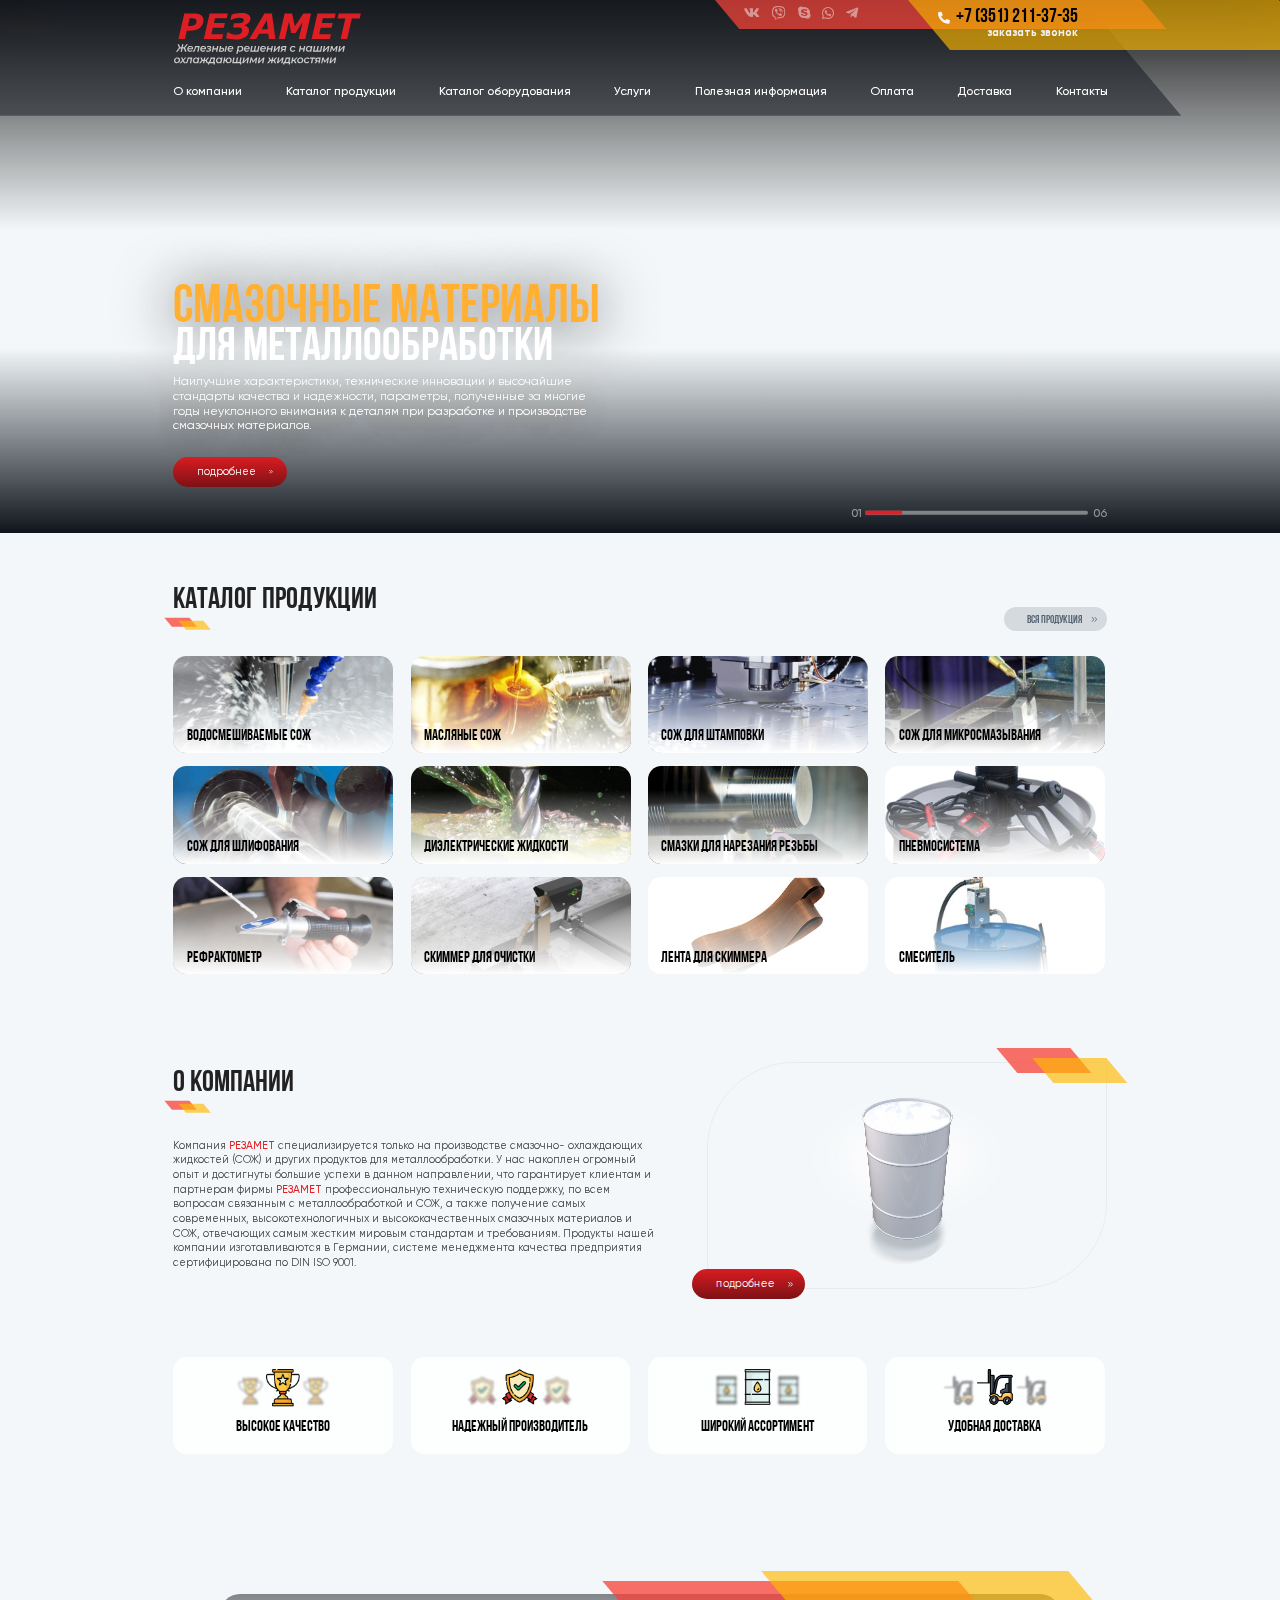
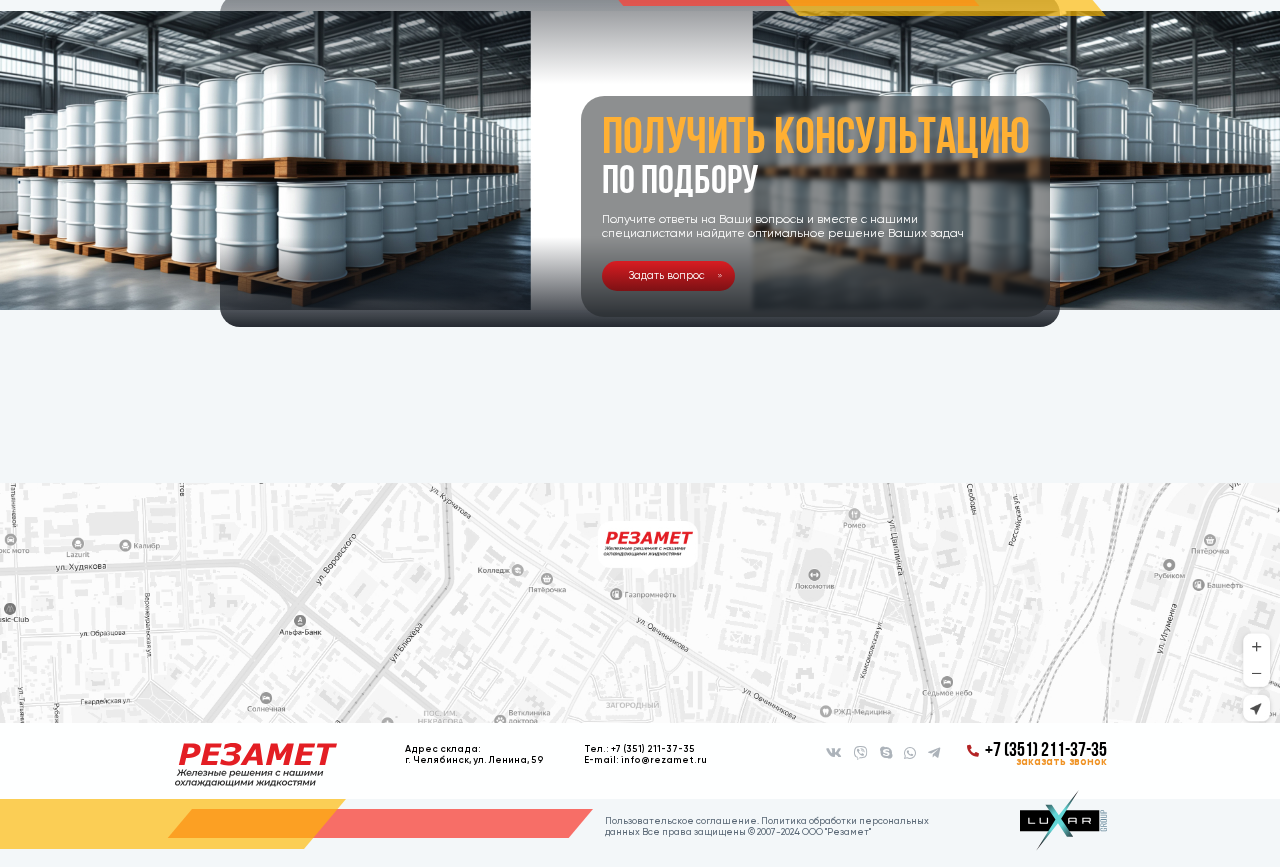
==== index.html @ c167915f "first commit" ====
<!DOCTYPE html>
<html lang="ru">
<head>
    <meta charset="UTF-8">
    <meta name="viewport" content="width=device-width, initial-scale=1.0">

    <link rel="stylesheet" href="css/reset.css">
    <link rel="stylesheet" href="js/fancybox/fancybox.css">
    <link rel="stylesheet" href="js/swiper/swiper-bundle.min.css">
    <link rel="stylesheet" href="css/style.css">
    <link rel="stylesheet" href="fonts/fontawesome/css/all.css">

    <title>Резамет</title>
</head>
<body>
    <header class="header">
        <div class="section-box header__content">
            <div class="header__top">
                <button class="header__burger-btn">
                    <span></span><span></span><span></span>
                </button>
                <a class="header__logo" href="/">
                    <img src="images/svg/logo.svg" alt="" loading="lazy">
                </a>
                <div class="header__contacts">
                    <div class="socials">
                        <a href="#" target="_blank">
                            <i class="fab fa-vk"></i>
                        </a>
                        <a href="#" target="_blank">
                            <i class="fab fa-viber"></i>
                        </a>
                        <a href="#" target="_blank">
                            <i class="fab fa-skype"></i>
                        </a>
                        <a href="#" target="_blank">
                            <i class="fab fa-whatsapp"></i>
                        </a>
                        <a href="#" target="_blank">
                            <i class="fab fa-telegram-plane"></i>
                        </a>
                    </div>
                    <div class="phone">
                        <a href="tel:+73512113735" class="phone__tel">
                            <i class="fas fa-phone-alt"></i>
                            <span>+7 (351) 211-37-35</span>
                        </a>
                        <a href="#" data-fancybox="" data-src="#order" class="phone__order">заказать звонок</a>
                    </div>
                </div>
            </div>
            <div class="header__bottom">
                <ul class="menu">
                    <li>
                        <a href="#">О компании</a>
                    </li>
                    <li>
                        <a class="drop-down-products-hover" href="#">Каталог продукции</a>
                    </li>
                    <li>
                        <a class="drop-down-equipment-hover" href="#">Каталог оборудования</a>
                    </li>
                    <li>
                        <a href="#">Услуги</a>
                    </li>
                    <li>
                        <a href="#">Полезная информация</a>
                    </li>
                    <li>
                        <a href="#">Оплата</a>
                    </li>
                    <li>
                        <a href="#">Доставка</a>
                    </li>
                    <li>
                        <a href="#">Контакты</a>
                    </li>
                    <div class="menu__more">
                        <p>. . .</p>
                        <ul class="menu-hidden"></ul>
                    </div>
                </ul>
            </div>
        </div>
        <div class="drop-down drop-down-products" style="display: none;">
            <div class="section-box drop-down__content">
                <ul class="drop-down__list">
                    <li>
                        <a class="active" id="product-1" href="#">Водосмешиваемые СОЖ</a>
                    </li>
                    <li>
                        <a id="product-2" href="#">Масляные СОЖ</a>
                    </li>
                    <li>
                        <a id="product-3" href="#">СОЖ для штамповки</a>
                    </li>
                    <li>
                        <a id="product-4" href="#">СОЖ для микросмазывания</a>
                    </li>
                    <li>
                        <a id="product-5" href="#">СОЖ для шлифования</a>
                    </li>
                    <li>
                        <a id="product-6" href="#">Диэлектрические жидкости</a>
                    </li>
                    <li>
                        <a id="product-7" href="#">Смазки для нарезания резьбы</a>
                    </li>
                </ul>
                <div class="drop-down__items">
                    <div id="product-1" class="drop-down__item active">
                        <div class="drop-down__item__img">
                            <img src="images/catalog-img-1.jpg" alt="" loading="lazy">
                        </div>
                        <h3><span>Водосмешиваемые СОЖ</span> для металлообработки</h3>
                        <p>Масло СОЖ (смазка, как его называют рабочие) используется в самых разных сферах производства. Средства предотвращают перегрев и деформацию поверхностей, одновременно снижая износ станка. У нас в компании Вы сможете подобрать интересующий Вас товар с доставкой по всей России. TECHLUBE GMBH представляет линейку готовых к использованию не водосмешиваемых масляных жидкостей. Такие СОЖ покупают металлообрабатывающие и машиностроительные предприятия. Продукция TECHLUBE GMBH соответствует строгим требованиям TRGS900.</p>
                    </div>
                    <div id="product-2" class="drop-down__item">
                        <div class="drop-down__item__img">
                            <img src="images/catalog-img-2.jpg" alt="" loading="lazy">
                        </div>
                        <h3><span>Масляные СОЖ</span> для металлообработки</h3>
                        <p>Масло СОЖ (смазка, как его называют рабочие) используется в самых разных сферах производства. Средства предотвращают перегрев и деформацию поверхностей, одновременно снижая износ станка. У нас в компании Вы сможете подобрать интересующий Вас товар с доставкой по всей России. TECHLUBE GMBH представляет линейку готовых к использованию не водосмешиваемых масляных жидкостей. Такие СОЖ покупают металлообрабатывающие и машиностроительные предприятия. Продукция TECHLUBE GMBH соответствует строгим требованиям TRGS900.</p>
                    </div>
                    <div id="product-3" class="drop-down__item">
                        <div class="drop-down__item__img">
                            <img src="images/catalog-img-3.jpg" alt="" loading="lazy">
                        </div>
                        <h3><span>СОЖ</span> для штамповки</h3>
                        <p>Масло СОЖ (смазка, как его называют рабочие) используется в самых разных сферах производства. Средства предотвращают перегрев и деформацию поверхностей, одновременно снижая износ станка. У нас в компании Вы сможете подобрать интересующий Вас товар с доставкой по всей России. TECHLUBE GMBH представляет линейку готовых к использованию не водосмешиваемых масляных жидкостей. Такие СОЖ покупают металлообрабатывающие и машиностроительные предприятия. Продукция TECHLUBE GMBH соответствует строгим требованиям TRGS900.</p>
                    </div>
                    <div id="product-4" class="drop-down__item">
                        <div class="drop-down__item__img">
                            <img src="images/catalog-img-4.jpg" alt="" loading="lazy">
                        </div>
                        <h3><span>СОЖ</span> для микросмазывания</h3>
                        <p>Масло СОЖ (смазка, как его называют рабочие) используется в самых разных сферах производства. Средства предотвращают перегрев и деформацию поверхностей, одновременно снижая износ станка. У нас в компании Вы сможете подобрать интересующий Вас товар с доставкой по всей России. TECHLUBE GMBH представляет линейку готовых к использованию не водосмешиваемых масляных жидкостей. Такие СОЖ покупают металлообрабатывающие и машиностроительные предприятия. Продукция TECHLUBE GMBH соответствует строгим требованиям TRGS900.</p>
                    </div>
                    <div id="product-5" class="drop-down__item">
                        <div class="drop-down__item__img">
                            <img src="images/catalog-img-5.jpg" alt="" loading="lazy">
                        </div>
                        <h3><span>СОЖ</span> для шлифования</h3>
                        <p>Масло СОЖ (смазка, как его называют рабочие) используется в самых разных сферах производства. Средства предотвращают перегрев и деформацию поверхностей, одновременно снижая износ станка. У нас в компании Вы сможете подобрать интересующий Вас товар с доставкой по всей России. TECHLUBE GMBH представляет линейку готовых к использованию не водосмешиваемых масляных жидкостей. Такие СОЖ покупают металлообрабатывающие и машиностроительные предприятия. Продукция TECHLUBE GMBH соответствует строгим требованиям TRGS900.</p>
                    </div>
                    <div id="product-6" class="drop-down__item">
                        <div class="drop-down__item__img">
                            <img src="images/catalog-img-6.jpg" alt="" loading="lazy">
                        </div>
                        <h3>Диэлектрические жидкости</h3>
                        <p>Масло СОЖ (смазка, как его называют рабочие) используется в самых разных сферах производства. Средства предотвращают перегрев и деформацию поверхностей, одновременно снижая износ станка. У нас в компании Вы сможете подобрать интересующий Вас товар с доставкой по всей России. TECHLUBE GMBH представляет линейку готовых к использованию не водосмешиваемых масляных жидкостей. Такие СОЖ покупают металлообрабатывающие и машиностроительные предприятия. Продукция TECHLUBE GMBH соответствует строгим требованиям TRGS900.</p>
                    </div>
                    <div id="product-7" class="drop-down__item">
                        <div class="drop-down__item__img">
                            <img src="images/catalog-img-7.jpg" alt="" loading="lazy">
                        </div>
                        <h3>Смазки для нарезания резьбы</h3>
                        <p>Масло СОЖ (смазка, как его называют рабочие) используется в самых разных сферах производства. Средства предотвращают перегрев и деформацию поверхностей, одновременно снижая износ станка. У нас в компании Вы сможете подобрать интересующий Вас товар с доставкой по всей России. TECHLUBE GMBH представляет линейку готовых к использованию не водосмешиваемых масляных жидкостей. Такие СОЖ покупают металлообрабатывающие и машиностроительные предприятия. Продукция TECHLUBE GMBH соответствует строгим требованиям TRGS900.</p>
                    </div>
                </div>
            </div>
        </div>
        <div class="drop-down drop-down-equipment" style="display: none;">
            <div class="section-box drop-down__content">
                <ul class="drop-down__list">
                    <h3>Оборудование для контроля и ухода за СОЖ</h3>
                    <li>
                        <a class="active" id="equipment-1" href="#">Рефрактометр</a>
                    </li>
                    <li>
                        <a id="equipment-2" href="#">Скиммер для очистки</a>
                    </li>
                    <li>
                        <a id="equipment-3" href="#">Лента для скиммера</a>
                    </li>
                    <li>
                        <a id="equipment-4" href="#">Смеситель</a>
                    </li>
                    <li>
                        <a id="equipment-5" href="#">Пневмосистема</a>
                    </li>
                </ul>
                <div class="drop-down__items">
                    <div id="equipment-1" class="drop-down__item active">
                        <div class="drop-down__item__img">
                            <img src="images/drop-down-equipment-img-1.jpg" alt="" loading="lazy">
                        </div>
                        <h3><span>Рефрактометр</span> для СОЖ</h3>
                        <p>Масло СОЖ (смазка, как его называют рабочие) используется в самых разных сферах производства. Средства предотвращают перегрев и деформацию поверхностей, одновременно снижая износ станка. У нас в компании Вы сможете подобрать интересующий Вас товар с доставкой по всей России. TECHLUBE GMBH представляет линейку готовых к использованию не водосмешиваемых масляных жидкостей. Такие СОЖ покупают металлообрабатывающие и машиностроительные предприятия. Продукция TECHLUBE GMBH соответствует строгим требованиям TRGS900.</p>
                    </div>
                    <div id="equipment-2" class="drop-down__item">
                        <div class="drop-down__item__img">
                            <img src="images/drop-down-equipment-img-1.jpg" alt="" loading="lazy">
                        </div>
                        <h3><span>Скиммер</span> для очистки</h3>
                        <p>Масло СОЖ (смазка, как его называют рабочие) используется в самых разных сферах производства. Средства предотвращают перегрев и деформацию поверхностей, одновременно снижая износ станка. У нас в компании Вы сможете подобрать интересующий Вас товар с доставкой по всей России. TECHLUBE GMBH представляет линейку готовых к использованию не водосмешиваемых масляных жидкостей. Такие СОЖ покупают металлообрабатывающие и машиностроительные предприятия. Продукция TECHLUBE GMBH соответствует строгим требованиям TRGS900.</p>
                    </div>
                    <div id="equipment-3" class="drop-down__item">
                        <div class="drop-down__item__img">
                            <img src="images/drop-down-equipment-img-1.jpg" alt="" loading="lazy">
                        </div>
                        <h3><span>Лента</span> для скиммера</h3>
                        <p>Масло СОЖ (смазка, как его называют рабочие) используется в самых разных сферах производства. Средства предотвращают перегрев и деформацию поверхностей, одновременно снижая износ станка. У нас в компании Вы сможете подобрать интересующий Вас товар с доставкой по всей России. TECHLUBE GMBH представляет линейку готовых к использованию не водосмешиваемых масляных жидкостей. Такие СОЖ покупают металлообрабатывающие и машиностроительные предприятия. Продукция TECHLUBE GMBH соответствует строгим требованиям TRGS900.</p>
                    </div>
                    <div id="equipment-4" class="drop-down__item">
                        <div class="drop-down__item__img">
                            <img src="images/drop-down-equipment-img-1.jpg" alt="" loading="lazy">
                        </div>
                        <h3><span>Смеситель</span> для СОЖ</h3>
                        <p>Масло СОЖ (смазка, как его называют рабочие) используется в самых разных сферах производства. Средства предотвращают перегрев и деформацию поверхностей, одновременно снижая износ станка. У нас в компании Вы сможете подобрать интересующий Вас товар с доставкой по всей России. TECHLUBE GMBH представляет линейку готовых к использованию не водосмешиваемых масляных жидкостей. Такие СОЖ покупают металлообрабатывающие и машиностроительные предприятия. Продукция TECHLUBE GMBH соответствует строгим требованиям TRGS900.</p>
                    </div>
                    <div id="equipment-5" class="drop-down__item">
                        <div class="drop-down__item__img">
                            <img src="images/drop-down-equipment-img-1.jpg" alt="" loading="lazy">
                        </div>
                        <h3><span>Пневмосистема</span> для СОЖ</h3>
                        <p>Масло СОЖ (смазка, как его называют рабочие) используется в самых разных сферах производства. Средства предотвращают перегрев и деформацию поверхностей, одновременно снижая износ станка. У нас в компании Вы сможете подобрать интересующий Вас товар с доставкой по всей России. TECHLUBE GMBH представляет линейку готовых к использованию не водосмешиваемых масляных жидкостей. Такие СОЖ покупают металлообрабатывающие и машиностроительные предприятия. Продукция TECHLUBE GMBH соответствует строгим требованиям TRGS900.</p>
                    </div>
                </div>
            </div>
        </div>
    </header>
    <div class="header-fixed hidden">
        <div class="section-box header-fixed__content">
            <a class="header-fixed__logo" href="/">
                <img src="images/svg/logo-short-version.svg" alt="" loading="lazy">
            </a>
            <ul class="menu">
                <li>
                    <a href="#">Каталог продукции</a>
                </li>
                <li>
                    <a href="#">Каталог оборудования</a>
                </li>
                <li>
                    <a href="#">Услуги</a>
                </li>
                <li>
                    <a href="#">Оплата</a>
                </li>
                <li>
                    <a href="#">Доставка</a>
                </li>
                <div class="menu__more">
                    <p>. . .</p>
                    <ul class="menu-hidden"></ul>
                </div>
            </ul>
            <div class="phone">
                <a href="tel:+73512113735" class="phone__tel">
                    <i class="fas fa-phone-alt"></i>
                    <span>+7 (351) 211-37-35</span>
                </a>
                <a href="#" data-fancybox="" data-src="#order" class="phone__order">заказать звонок</a>
            </div>
        </div>
    </div>
    <div class="burger">
        <button class="burger__close"></button>
        <ul class="menu">
            <li>
                <a href="#">О компании</a>
            </li>
            <li>
                <a class="drop-down-products-hover" href="#">Каталог продукции</a>
            </li>
            <li>
                <a class="drop-down-equipment-hover" href="#">Каталог оборудования</a>
            </li>
            <li>
                <a href="#">Услуги</a>
            </li>
            <li>
                <a href="#">Полезная информация</a>
            </li>
            <li>
                <a href="#">Оплата</a>
            </li>
            <li>
                <a href="#">Доставка</a>
            </li>
            <li>
                <a href="#">Контакты</a>
            </li>
        </ul>
        <div class="socials">
            <a href="#" target="_blank">
                <i class="fab fa-vk"></i>
            </a>
            <a href="#" target="_blank">
                <i class="fab fa-viber"></i>
            </a>
            <a href="#" target="_blank">
                <i class="fab fa-skype"></i>
            </a>
            <a href="#" target="_blank">
                <i class="fab fa-whatsapp"></i>
            </a>
            <a href="#" target="_blank">
                <i class="fab fa-telegram-plane"></i>
            </a>
        </div>
        <div class="phone">
            <a href="tel:+73512113735" class="phone__tel">
                <i class="fas fa-phone-alt"></i>
                <span>+7 (351) 211-37-35</span>
            </a>
            <a href="#" data-fancybox="" data-src="#order" class="phone__order">заказать звонок</a>
        </div>
    </div>
    <main>
        <div class="up up-invisible">
            <a href="#" data-fancybox="" data-src="#order" class="up__tel">
                <i class="fas fa-phone-alt"></i>
            </a>
            <button href="#" class="up__button">
                <svg xmlns="http://www.w3.org/2000/svg" width="14" height="17" viewBox="0 0 14 17" fill="none">
                    <path d="M1 15.5L7 9.5L13 15.5M1 7.5L7 1.5L13 7.5" stroke="#596775" stroke-width="1.5" stroke-linecap="round" stroke-linejoin="round"/>
                </svg>
            </button>
        </div>
        <section class="main-slider swiper" id="main-slider">
            <div class="swiper-wrapper">
                <div class="swiper-slide main-slider__slide">
                    <div class="section-box main-slider__slide__content">
                        <h2><span>Смазочные материалы</span> для металлообработки</h2>
                        <p>Наилучшие характеристики, технические инновации и высочайшие стандарты качества и надежности, параметры, полученные за многие годы неуклонного внимания к деталям при разработке и производстве смазочных материалов.</p>
                        <a class="btn-primary">подробнее</a>
                    </div>
                    <video class="main-slider__slide__bg video" id="video_1" data-type="video" src="videos/main-slider-video-1.mp4" muted autoplay loop></video>
                </div>
                <div class="swiper-slide main-slider__slide">
                    <div class="section-box main-slider__slide__content">
                        <h2><span>Смазочные материалы</span> для металлообработки</h2>
                        <p>Наилучшие характеристики, технические инновации и высочайшие стандарты качества и надежности, параметры, полученные за многие годы неуклонного внимания к деталям при разработке и производстве смазочных материалов.</p>
                        <a class="btn-primary">подробнее</a>
                    </div>
                    <video class="main-slider__slide__bg video" id="video_2" data-type="video" src="videos/main-slider-video-1.mp4" muted autoplay loop></video>
                </div>
                <div class="swiper-slide main-slider__slide">
                    <div class="section-box main-slider__slide__content">
                        <h2><span>Смазочные материалы</span> для металлообработки</h2>
                        <p>Наилучшие характеристики, технические инновации и высочайшие стандарты качества и надежности, параметры, полученные за многие годы неуклонного внимания к деталям при разработке и производстве смазочных материалов.</p>
                        <a class="btn-primary">подробнее</a>
                    </div>
                    <video class="main-slider__slide__bg video" id="video_3" data-type="video" src="videos/main-slider-video-1.mp4" muted autoplay loop></video>
                </div>
                <div class="swiper-slide main-slider__slide">
                    <div class="section-box main-slider__slide__content">
                        <h2><span>Смазочные материалы</span> для металлообработки</h2>
                        <p>Наилучшие характеристики, технические инновации и высочайшие стандарты качества и надежности, параметры, полученные за многие годы неуклонного внимания к деталям при разработке и производстве смазочных материалов.</p>
                        <a class="btn-primary">подробнее</a>
                    </div>
                    <video class="main-slider__slide__bg video" id="video_4" data-type="video" src="videos/main-slider-video-1.mp4" muted autoplay loop></video>
                </div>
                <div class="swiper-slide main-slider__slide">
                    <div class="section-box main-slider__slide__content">
                        <h2><span>Смазочные материалы</span> для металлообработки</h2>
                        <p>Наилучшие характеристики, технические инновации и высочайшие стандарты качества и надежности, параметры, полученные за многие годы неуклонного внимания к деталям при разработке и производстве смазочных материалов.</p>
                        <a class="btn-primary">подробнее</a>
                    </div>
                    <video class="main-slider__slide__bg video" id="video_5" data-type="video" src="videos/main-slider-video-1.mp4" muted autoplay loop></video>
                </div>
                <div class="swiper-slide main-slider__slide">
                    <div class="section-box main-slider__slide__content">
                        <h2><span>Смазочные материалы</span> для металлообработки</h2>
                        <p>Наилучшие характеристики, технические инновации и высочайшие стандарты качества и надежности, параметры, полученные за многие годы неуклонного внимания к деталям при разработке и производстве смазочных материалов.</p>
                        <a class="btn-primary">подробнее</a>
                    </div>
                    <video class="main-slider__slide__bg video" id="video_6" data-type="video" src="videos/main-slider-video-1.mp4" muted autoplay loop></video>
                </div>
            </div>
            <div class="section-box pagination">
                <div class="pagination__current"></div>
                <div class="pagination__all"></div>
                <div class="swiper-pagination"></div>
            </div>
        </section>
        <div class="section-box">
        <section class="catalog">
            <h2 class="title">каталог продукции</h2>
            <div class="catalog__content">
                <div class="catalog__item">
                    <a href="#" class="catalog__item__link"></a>
                    <h3 class="catalog__item__title">Водосмешиваемые СОЖ</h3>
                    <img src="images/catalog-img-1.jpg" alt="" loading="lazy">
                </div>
                <div class="catalog__item">
                    <a href="#" class="catalog__item__link"></a>
                    <h3 class="catalog__item__title">Масляные СОЖ</h3>
                    <img src="images/catalog-img-2.jpg" alt="" loading="lazy">
                </div>
                <div class="catalog__item">
                    <a href="#" class="catalog__item__link"></a>
                    <h3 class="catalog__item__title">СОЖ для штамповки</h3>
                    <img src="images/catalog-img-3.jpg" alt="" loading="lazy">
                </div>
                <div class="catalog__item">
                    <a href="#" class="catalog__item__link"></a>
                    <h3 class="catalog__item__title">СОЖ для микросмазывания</h3>
                    <img src="images/catalog-img-4.jpg" alt="" loading="lazy">
                </div>
                <div class="catalog__item">
                    <a href="#" class="catalog__item__link"></a>
                    <h3 class="catalog__item__title">СОЖ для шлифования</h3>
                    <img src="images/catalog-img-5.jpg" alt="" loading="lazy">
                </div>
                <div class="catalog__item">
                    <a href="#" class="catalog__item__link"></a>
                    <h3 class="catalog__item__title">Диэлектрические жидкости</h3>
                    <img src="images/catalog-img-6.jpg" alt="" loading="lazy">
                </div>
                <div class="catalog__item">
                    <a href="#" class="catalog__item__link"></a>
                    <h3 class="catalog__item__title">Смазки для нарезания резьбы</h3>
                    <img src="images/catalog-img-7.jpg" alt="" loading="lazy">
                </div>
                <div class="catalog__item">
                    <a href="#" class="catalog__item__link"></a>
                    <h3 class="catalog__item__title">Пневмосистема</h3>
                    <img src="images/catalog-img-8.jpg" alt="" loading="lazy">
                </div>
                <div class="catalog__item">
                    <a href="#" class="catalog__item__link"></a>
                    <h3 class="catalog__item__title">Рефрактометр</h3>
                    <img src="images/catalog-img-9.jpg" alt="" loading="lazy">
                </div>
                <div class="catalog__item">
                    <a href="#" class="catalog__item__link"></a>
                    <h3 class="catalog__item__title">Скиммер для очистки</h3>
                    <img src="images/catalog-img-10.jpg" alt="" loading="lazy">
                </div>
                <div class="catalog__item">
                    <a href="#" class="catalog__item__link"></a>
                    <h3 class="catalog__item__title">Лента для скиммера</h3>
                    <img src="images/catalog-img-11.jpg" alt="" loading="lazy">
                </div>
                <div class="catalog__item">
                    <a href="#" class="catalog__item__link"></a>
                    <h3 class="catalog__item__title">Смеситель</h3>
                    <img src="images/catalog-img-12.jpg" alt="" loading="lazy">
                </div>
            </div>
            <a href="#" class="btn-link">вся продукция</a>
        </section>
        <section class="about">
            <h2 class="title">О компании</h2>
            <div class="about__video">
                <video src="videos/barrel.mp4" muted autoplay loop></video>
            </div>
            <div class="about__content">
                <p>Компания <span>РЕЗАМЕТ</span> специализируется только на производстве смазочно- охлаждающих жидкостей (СОЖ) и других продуктов для металлообработки. У нас накоплен огромный опыт и достигнуты большие успехи в данном направлении, что гарантирует клиентам и партнерам фирмы <span>РЕЗАМЕТ</span> профессиональную техническую поддержку, по всем вопросам связанным с металлообработкой и СОЖ, а также получение самых современных, высокотехнологичных и высококачественных смазочных материалов и СОЖ, отвечающих самым жестким мировым стандартам и требованиям. Продукты нашей компании изготавливаются в Германии, системе менеджмента качества предприятия сертифицирована по DIN ISO 9001.</p>
                <div class="utp">
                    <div class="utp__item">
                        <div class="utp__item__img"><img src="images/utp-img-1.png" alt="" loading="lazy"></div>
                        <h3 class="utp__item__title">Высокое качество</h3>
                    </div>
                    <div class="utp__item">
                        <div class="utp__item__img"><img src="images/utp-img-2.png" alt="" loading="lazy"></div>
                        <h3 class="utp__item__title">Надежный производитель</h3>
                    </div>
                    <div class="utp__item">
                        <div class="utp__item__img"><img src="images/utp-img-3.png" alt="" loading="lazy"></div>
                        <h3 class="utp__item__title">Широкий ассортимент</h3>
                    </div>
                    <div class="utp__item">
                        <div class="utp__item__img"><img src="images/utp-img-4.png" alt="" loading="lazy"></div>
                        <h3 class="utp__item__title">Удобная доставка</h3>
                    </div>
                </div>
            </div>
            <a href="#" class="btn-primary about__button">подробнее</a>
        </section>
        </div>
        <section class="consultation">
            <div class="consultation__content">
                <div>
                    <h2>Получить консультацию<br><span>по подбору</span></h2>
                    <p>Получите ответы на Ваши вопросы и вместе с нашими специалистами найдите оптимальное решение Ваших задач</p>
                    <a href="#" class="btn-primary">Задать вопрос</a>
                </div>
                <video class="consultation__content__bg" src="videos/consultation-video.mp4" muted autoplay loop></video>
            </div>
        </section>
        <section class="map">
            <img src="images/map-img.jpg" alt="" class="map__img" loading="lazy">
        </section>
    </main>
    <footer class="footer">
        <div class="footer__top">
            <div class="section-box">
                <div>
                    <a href="/" class="footer__logo">
                        <img src="images/svg/logo-dark.svg" alt="" loading="lazy">
                    </a>
                    <div class="footer__contacts">
                        <p>Адрес склада:<br>г. Челябинск, ул. Ленина, 59</p>
                        <p>Тел.: +7 (351) 211-37-35<br>E-mail: info@rezamet.ru</p>
                    </div>
                </div>
                <div>
                    <div class="socials">
                        <a href="#" target="_blank">
                            <i class="fab fa-vk"></i>
                        </a>
                        <a href="#" target="_blank">
                            <i class="fab fa-viber"></i>
                        </a>
                        <a href="#" target="_blank">
                            <i class="fab fa-skype"></i>
                        </a>
                        <a href="#" target="_blank">
                            <i class="fab fa-whatsapp"></i>
                        </a>
                        <a href="#" target="_blank">
                            <i class="fab fa-telegram-plane"></i>
                        </a>
                    </div>
                    <div class="phone">
                        <a href="tel:+73512113735" class="phone__tel">
                            <i class="fas fa-phone-alt"></i>
                            <span>+7 (351) 211-37-35</span>
                        </a>
                        <a href="#" data-fancybox="" data-src="#order" class="phone__order">заказать звонок</a>
                    </div>
                </div>
            </div>
        </div>
        <div class="footer__bottom">
            <div class="section-box">
                <p class="footer__copyright">
                    <a href="#">Пользовательское соглашение.</a>
                    <a href="#">Политика обработки персональных данных</a>
                    Все права защищены © 2007-2024 ООО "Резамет"                    
                </p>
                <a class="footer__luxar" href="https://luxargroup.ru/" target="_blank">
                    <img src="images/svg/logo-luxar.svg" alt="" loading="lazy">
                </a>
            </div>
        </div>
    </footer>
    <script src="js/jquery/jquery-3.6.0.min.js"></script>
    <script src="js/jquery/jquery.inputmask.min.js"></script>
    <script src="js/jquery/jquery.form.min.js"></script>
    <script src="https://vk.com/js/api/videoplayer.js" defer></script>
    <script src="js/fancybox/fancybox.umd.js"></script>
    <script src="js/swiper/swiper-bundle.min.js"></script>
    <script src="js/script.js"></script>
</body>
</html>
---- css/style.css ----
@font-face {
  font-family: "Bebas Neue";
  src: url("../fonts/BebasNeue/350/BebasNeueBook.eot");
  src: local("Bebas Neue Book"), local("BebasNeueBook"), url("../fonts/BebasNeue/350/BebasNeueBook.eot?#iefix") format("embedded-opentype"), url("../fonts/BebasNeue/350/BebasNeueBook.woff") format("woff"), url("../fonts/BebasNeue/350/BebasNeueBook.ttf") format("truetype");
  font-weight: 350;
  font-style: normal;
}
@font-face {
  font-family: "Bebas Neue";
  src: local("Bebas Neue Regular"), local("BebasNeueRegular"), url("../fonts/BebasNeue/400/bebasneueregular.woff2") format("woff2"), url("../fonts/BebasNeue/400/bebasneueregular.woff") format("woff"), url("../fonts/BebasNeue/400/bebasneueregular.ttf") format("truetype");
  font-weight: 400;
  font-style: normal;
}
@font-face {
  font-family: "Bebas Neue";
  src: local("Bebas Neue Bold"), local("BebasNeueBold"), url("../fonts/BebasNeue/700/bebasneuebold.woff2") format("woff2"), url("../fonts/BebasNeue/700/bebasneuebold.woff") format("woff"), url("../fonts/BebasNeue/700/bebasneuebold.ttf") format("truetype");
  font-weight: 700;
  font-style: normal;
}
@font-face {
  font-family: "Gilroy";
  src: url("../fonts/Gilroy/400/Gilroy-Regular.eot");
  src: local("Gilroy Regular"), local("Gilroy-Regular"), url("../fonts/Gilroy/400/Gilroy-Regular.eot?#iefix") format("embedded-opentype"), url("../fonts/Gilroy/400/Gilroy-Regular.woff") format("woff"), url("../fonts/Gilroy/400/Gilroy-Regular.ttf") format("truetype");
  font-weight: 400;
  font-style: normal;
  font-display: swap;
}
@font-face {
  font-family: "Gilroy";
  src: url("../fonts/Gilroy/500/Gilroy-Medium.eot");
  src: local("Gilroy Medium"), local("Gilroy-Medium"), url("../fonts/Gilroy/500/Gilroy-Medium.eot?#iefix") format("embedded-opentype"), url("../fonts/Gilroy/500/Gilroy-Medium.woff") format("woff"), url("../fonts/Gilroy/500/Gilroy-Medium.ttf") format("truetype");
  font-weight: 500;
  font-style: normal;
  font-display: swap;
}
@font-face {
  font-family: "Gilroy";
  src: url("../fonts/Gilroy/600/Gilroy-SemiBold.eot");
  src: local("Gilroy SemiBold"), local("Gilroy-SemiBold"), url("../fonts/Gilroy/600/Gilroy-SemiBold.eot?#iefix") format("embedded-opentype"), url("../fonts/Gilroy/600/Gilroy-SemiBold.woff") format("woff"), url("../fonts/Gilroy/600/Gilroy-SemiBold.ttf") format("truetype");
  font-weight: 600;
  font-style: normal;
  font-display: swap;
}
@font-face {
  font-family: "Gilroy";
  src: url("../fonts/Gilroy/700/Gilroy-Bold.eot");
  src: local("Gilroy Bold"), local("Gilroy-Bold"), url("../fonts/Gilroy/700/Gilroy-Bold.eot?#iefix") format("embedded-opentype"), url("../fonts/Gilroy/700/Gilroy-Bold.woff") format("woff"), url("../fonts/Gilroy/700/Gilroy-Bold.ttf") format("truetype");
  font-weight: 700;
  font-style: normal;
  font-display: swap;
}
html {
  font-size: 0.5208333333vw !important;
}
@media screen and (max-width: 992px) {
  html {
    font-size: 1.3020833333vw !important;
  }
}
@media screen and (max-width: 768px) {
  html {
    font-size: 1.7361111111vw !important;
  }
}
@media screen and (max-width: 576px) {
  html {
    font-size: 2.6666666667vw !important;
  }
}

body {
  font-family: "Gilroy", Arial, sans-serif;
  font-weight: 400;
  font-size: 1.6rem;
  line-height: normal;
  color: #3F3F3F;
  background-color: #F3F7F9;
}
body.body-noscroll {
  overflow-y: hidden;
}

h1, h2, h3, h4, h5, h6 {
  font-weight: 700;
  line-height: normal;
  color: #222222;
  margin-bottom: 3rem;
}
@media screen and (max-width: 992px) {
  h1, h2, h3, h4, h5, h6 {
    margin-bottom: 2.5rem;
  }
}

h1, h2, h3, h4 {
  font-family: "Bebas Neue", Arial, sans-serif;
}

h5, h6 {
  font-family: "Gilroy", Arial, sans-serif;
}

h1 {
  font-size: 4rem;
  line-height: 4rem;
}
@media screen and (max-width: 992px) {
  h1 {
    font-size: 3.5rem;
  }
}

h2 {
  font-size: 3rem;
  line-height: 3rem;
}
@media screen and (max-width: 992px) {
  h2 {
    font-size: 2.5rem;
  }
}

h3 {
  font-size: 2.5rem;
  line-height: 2.5rem;
}
@media screen and (max-width: 992px) {
  h3 {
    font-size: 2rem;
  }
}

h4 {
  font-size: 2rem;
  line-height: 2rem;
}
@media screen and (max-width: 992px) {
  h4 {
    font-size: 1.8rem;
  }
}

h5 {
  font-size: 1.6rem;
  line-height: 1.6rem;
}

h6 {
  font-size: 1.4rem;
  line-height: 1.4rem;
}

p + h1, p + h2, p + h3, p + h4, p + h5, p + h6 {
  padding-top: 6rem;
}
@media screen and (max-width: 992px) {
  p + h1, p + h2, p + h3, p + h4, p + h5, p + h6 {
    padding-top: 5rem;
  }
}

p {
  font-family: "Gilroy", Arial, sans-serif;
  font-size: 1.6rem;
  line-height: 2.2rem;
  color: #3F3F3F;
  margin-bottom: 1.6rem;
}
@media screen and (max-width: 992px) {
  p {
    font-size: 1.4rem;
    line-height: 2rem;
    margin-bottom: 1.4rem;
  }
}

a {
  text-decoration: none;
  line-height: normal;
}

.section-box {
  max-width: 140rem;
  width: 100%;
  margin: 0 auto;
}
@media screen and (max-width: 992px) {
  .section-box {
    width: calc(100% - 2.8rem);
    margin: 0 1.4rem;
  }
}

.up {
  position: fixed;
  display: flex;
  flex-direction: column;
  align-items: center;
  gap: 3.7rem;
  width: 5.2rem;
  padding: 1.1rem 0 1.3rem 0;
  transition: all 0.1s linear;
  z-index: 100;
  right: 2rem;
  bottom: 5rem;
}
@media screen and (max-width: 992px) {
  .up {
    display: none;
  }
}
.up-invisible {
  pointer-events: none;
  opacity: 0;
}
.up::before {
  content: "";
  position: absolute;
  width: 100%;
  height: 11.7rem;
  background-color: rgba(224, 230, 236, 0.6);
  transform: skewY(-20deg);
  z-index: -1;
  top: -1rem;
  left: 0;
}
.up::after {
  content: "";
  position: absolute;
  width: 100%;
  height: 7rem;
  background-color: rgba(202, 209, 216, 0.5019607843);
  transform: skewY(-20deg);
  z-index: -1;
  left: -0.8rem;
  bottom: -1.4rem;
}
.up__tel {
  width: 100%;
}
.up__tel:hover i {
  color: #FFB033;
}
.up__tel i {
  font-size: 1.8rem;
  color: #E31E24;
  text-align: center;
  width: 100%;
  transition: all 0.1s linear;
}
.up__button {
  background-color: transparent;
  width: 100%;
  padding: 0;
  border: none;
  cursor: pointer;
}
.up__button:hover svg path {
  stroke: #FFB033;
}
.up__button svg path {
  transition: all 0.1s linear;
}

.socials {
  display: flex;
  gap: 1.8rem;
  height: max-content;
}
@media screen and (max-width: 992px) {
  .socials {
    gap: 1.3rem;
  }
}
.socials a {
  height: max-content;
}
.socials a:hover i {
  color: #596775;
}
.socials a i {
  font-size: 2.1rem;
  color: rgba(89, 103, 117, 0.5019607843);
  transition: all 0.1s linear;
}

.phone {
  display: flex;
  flex-direction: column;
}
.phone__tel {
  display: flex;
  align-items: center;
  gap: 0.9rem;
}
@media screen and (max-width: 992px) {
  .phone__tel {
    gap: 0.5rem;
  }
}
.phone__tel:hover span {
  color: #E31E24;
}
.phone__tel i {
  font-size: 1.8rem;
  color: #B32425;
}
@media screen and (max-width: 992px) {
  .phone__tel i {
    font-size: 1.6rem;
  }
}
.phone__tel span {
  font-family: "Bebas Neue", Arial, sans-serif;
  font-weight: 700;
  font-size: 3rem;
  line-height: 2.5rem;
  color: #000;
  transition: all 0.1s linear;
}
@media screen and (max-width: 992px) {
  .phone__tel span {
    font-size: 2.5rem;
  }
}
.phone__order {
  font-weight: 700;
  font-size: 1.6rem;
  color: #EF9325;
  text-align: end;
  margin-top: -0.7rem;
  transition: all 0.1s linear;
}
@media screen and (max-width: 992px) {
  .phone__order {
    font-size: 1.4rem;
    margin-top: -0.4rem;
  }
}
.phone__order:hover {
  color: #fff;
}

.menu {
  display: flex;
  gap: 6.5rem;
  list-style: none;
  width: max-content;
  padding: 0;
  margin: 0;
}
.menu li {
  display: flex;
}
.menu li a:hover {
  color: #FFB033;
}
.menu a, .menu__more p {
  font-weight: 500;
  font-size: 1.8rem;
  color: #fff;
  padding: 2.7rem 0;
  transition: all 0.1s linear;
}
.menu__more {
  position: relative;
  transform: translateX(-5rem);
  height: 0;
  z-index: 1;
}
.menu__more p {
  display: none;
  cursor: pointer;
}
.menu__more p.active {
  display: flex;
}
.menu-hidden {
  position: absolute;
  display: flex;
  flex-direction: column;
  width: max-content;
  background-color: rgba(15, 20, 28, 0.5019607843);
  padding: 2rem;
  border-radius: 1rem;
  pointer-events: none;
  opacity: 0;
  transition: all 0.1s linear;
  transform: translate(-50%, 8rem);
  top: 0;
  left: 50%;
}
.menu-hidden.active {
  opacity: 1;
  pointer-events: all;
}
.menu-hidden li:first-of-type a {
  padding-top: 0;
}
.menu-hidden li:last-of-type a {
  padding-bottom: 0;
}
.menu-hidden li a {
  padding: 1rem;
}

.btn-primary {
  position: relative;
  line-height: 4.5rem;
  color: #fff;
  text-decoration: none;
  width: 17rem;
  height: max-content;
  background: linear-gradient(180deg, #E31E24 -11.4%, #7D1114 100%);
  padding-left: 3.6rem;
  border: none;
  border-radius: 4.5rem;
  transition: all 0.1s linear;
  cursor: pointer;
}
@media screen and (max-width: 992px) {
  .btn-primary {
    font-size: 1.4rem;
    line-height: 3.5rem;
    width: 14.5rem;
    padding-left: 2.4rem;
  }
}
.btn-primary:hover {
  color: #FFB033;
}
.btn-primary::before {
  content: "";
  position: absolute;
  width: 0.8rem;
  height: 0.7rem;
  background: url(../images/svg/btn-arrow.svg) no-repeat;
  background-size: contain;
  transform: translateY(-50%);
  top: 50%;
  right: 1.8rem;
}
@media screen and (max-width: 992px) {
  .btn-primary::before {
    right: 2rem;
  }
}
.btn-link {
  font-family: "Bebas Neue", Arial, sans-serif;
  font-weight: 700;
  font-size: 1.6rem;
  line-height: 3.1rem;
  color: #596775;
  box-sizing: border-box;
  background-color: rgba(89, 103, 117, 0.2);
  padding: 0.5rem 3.7rem 0 3.4rem;
  border-radius: 1.8rem;
  transition: all 0.1s linear;
}
.btn-link:hover {
  color: #3F3F3F;
}
.btn-link::before {
  content: "";
  position: absolute;
  width: 0.8rem;
  height: 0.7rem;
  background: url(../images/svg/btn-link-arrow.svg) no-repeat;
  background-size: contain;
  transform: translateY(-50%);
  top: 50%;
  right: 1.5rem;
}
@media screen and (max-width: 992px) {
  .btn-link::before {
    right: 2rem;
  }
}

.title {
  position: relative;
  font-weight: 700;
  font-size: 4.5rem;
  line-height: normal;
  color: #222222;
  margin-bottom: 6rem;
  z-index: 1;
}
@media screen and (max-width: 992px) {
  .title {
    font-size: 4rem;
    margin-bottom: 4.5rem;
  }
}
.title::before, .title::after {
  content: "";
  position: absolute;
  width: 3.8rem;
  height: 1.3rem;
  transform: translateY(100%) skew(40deg);
}
.title::before {
  background-color: rgba(248, 67, 56, 0.7607843137);
  bottom: -0.3rem;
  left: -0.8rem;
}
@media screen and (max-width: 992px) {
  .title::before {
    bottom: -0.8rem;
  }
}
.title::after {
  background-color: rgba(255, 185, 0, 0.6588235294);
  bottom: -0.8rem;
  left: 1.3rem;
}
@media screen and (max-width: 992px) {
  .title::after {
    bottom: -1.3rem;
  }
}

.pagination {
  position: relative;
  display: flex;
  justify-content: center;
  gap: 34.6rem;
  transform: translateY(-100%);
  z-index: 3;
}
@media screen and (max-width: 992px) {
  .pagination {
    gap: 0;
    justify-content: space-between;
  }
}
.pagination .swiper-pagination {
  width: 33.4rem;
  background-color: rgba(217, 217, 217, 0.5019607843);
  transform: translate(-50%, -50%);
  border-radius: 5rem;
  top: 50%;
  left: 50%;
}
@media screen and (max-width: 992px) {
  .pagination .swiper-pagination {
    width: calc(100% - 5.6rem);
  }
}
.pagination .swiper-pagination span {
  background-color: #E31E24;
  border-radius: 5rem;
}
.pagination__current, .pagination__all {
  font-weight: 500;
  font-size: 1.8rem;
  color: rgba(255, 255, 255, 0.5);
}

.header {
  position: absolute;
  overflow-x: clip;
  width: 100%;
  min-height: 17.4rem;
  z-index: 100;
  top: 0;
  left: 0;
}
@media screen and (max-width: 992px) {
  .header {
    position: fixed;
    display: flex;
    min-height: 6rem;
    height: 6rem;
  }
}
.header::before {
  content: "";
  position: absolute;
  width: 100%;
  height: 17.4rem;
  transform: skewX(40deg);
  background-color: rgba(15, 20, 28, 0.5019607843);
  backdrop-filter: blur(0.2rem);
  z-index: -1;
  top: 0;
  left: -22rem;
}
@media screen and (max-width: 992px) {
  .header::before {
    height: 6rem;
    transform: none;
    background-color: rgba(15, 20, 28, 0.6980392157);
    left: 0;
  }
}
.header__content {
  height: 100%;
}
.header__top {
  display: flex;
  justify-content: space-between;
  height: 100%;
}
@media screen and (max-width: 576px) {
  .header__top {
    justify-content: start;
    gap: 3rem;
  }
}
.header__burger-btn {
  display: none;
  flex-direction: column;
  justify-content: space-between;
  width: 2.7rem;
  height: 0.9rem;
  background-color: transparent;
  padding: 0;
  border: none;
  margin: auto 0 auto 0.5rem;
}
@media screen and (max-width: 992px) {
  .header__burger-btn {
    display: flex;
  }
}
.header__burger-btn span {
  width: 100%;
  height: 1px;
  background-color: #D9D9D9;
}
.header__logo {
  width: 28.3rem;
  height: max-content;
  aspect-ratio: 283/77;
  margin-top: 2rem;
}
@media screen and (max-width: 992px) {
  .header__logo {
    width: 15rem;
    aspect-ratio: 15/4;
    margin-top: 1rem;
  }
}
.header__logo img {
  width: 100%;
  height: 100%;
  object-fit: contain;
  object-position: center;
}
.header__contacts {
  display: flex;
  gap: 12rem;
  height: max-content;
  margin-right: 4.3rem;
}
@media screen and (max-width: 992px) {
  .header__contacts {
    gap: 0;
    margin-right: 6.6rem;
  }
}
@media screen and (max-width: 576px) {
  .header__contacts {
    margin-left: auto;
  }
}
.header .socials {
  margin-top: 0.9rem;
}
.header .socials::before {
  content: "";
  position: absolute;
  background-color: rgba(248, 67, 56, 0.7607843137);
  width: 64rem;
  height: 4.3rem;
  transform: skewX(40deg);
  top: 0;
  right: 19rem;
  z-index: -1;
}
@media screen and (max-width: 992px) {
  .header .socials::before {
    width: 13.5rem;
    height: 3rem;
    transform-origin: top;
    right: 0;
  }
}
@media screen and (max-width: 992px) {
  .header .socials a {
    display: none;
  }
}
.header .socials a:hover i {
  color: #fff;
}
.header .socials a i {
  color: rgba(255, 255, 255, 0.5019607843);
}
.header .phone {
  margin-top: 1.4rem;
}
@media screen and (max-width: 992px) {
  .header .phone {
    margin-top: 0.6rem;
  }
}
.header .phone::before {
  content: "";
  position: absolute;
  width: 55.7rem;
  height: 7.5rem;
  background-color: rgba(255, 185, 0, 0.6588235294);
  transform: skew(40deg);
  z-index: -1;
  top: 0;
  right: -3rem;
}
@media screen and (max-width: 992px) {
  .header .phone::before {
    width: 6.55rem;
    height: 4.5rem;
    transform-origin: top;
    right: 0;
  }
}
.header .phone__tel i {
  color: #fff;
}
@media screen and (max-width: 992px) {
  .header .phone__tel span {
    display: none;
  }
}
.header .phone__order {
  color: #F6F6F6;
  margin-top: 0;
}
@media screen and (max-width: 992px) {
  .header .phone__order {
    display: none;
  }
}
.header .phone__order:hover {
  color: #E31E24;
}
.header__bottom {
  margin-top: 0.2rem;
}
@media screen and (max-width: 992px) {
  .header__bottom {
    display: none;
  }
}
.header-fixed {
  position: fixed;
  width: 100%;
  height: 7.7rem;
  background: rgba(255, 255, 255, 0.9490196078);
  box-shadow: 0px 4px 60px 0px rgba(53, 64, 74, 0.15);
  transition: all 0.1s linear;
  transform: none;
  z-index: 100;
  top: 0;
  left: 0;
}
@media screen and (max-width: 992px) {
  .header-fixed {
    display: none;
  }
}
.header-fixed.hidden {
  transform: translateY(-100%);
}
.header-fixed__content {
  display: flex;
  justify-content: space-between;
  height: 100%;
}
.header-fixed__logo {
  width: 20.6rem;
  height: max-content;
  aspect-ratio: 206/30;
  margin-top: 2rem;
}
.header-fixed__logo img {
  width: 100%;
  height: 100%;
  object-fit: contain;
  object-position: center;
}
.header-fixed .menu {
  gap: 7rem;
}
.header-fixed .menu li a {
  color: #202020;
}
.header-fixed .menu li a:hover {
  color: #FFB033;
}
.header-fixed .phone {
  margin-top: 2rem;
}
.header-fixed .phone__order:hover {
  color: #E31E24;
}

.burger {
  position: fixed;
  display: none;
  flex-direction: column;
  background-color: rgba(15, 20, 28, 0.9490196078);
  backdrop-filter: blur(2px);
  width: 100%;
  height: 100vh;
  padding: 3.6rem 3rem;
  transform: translateX(-100%);
  top: 6rem;
  left: 0;
  transition: all 0.3s ease-in-out;
  z-index: 100;
}
@media screen and (max-width: 992px) {
  .burger {
    display: flex;
  }
}
.burger.active {
  transform: none;
}
.burger__close {
  position: absolute;
  width: 1.85rem;
  height: 1.85rem;
  background: url(../images/svg/close-button.svg) no-repeat center;
  background-size: cover;
  padding: 0;
  border: 0;
  top: 1.7rem;
  right: 2.2rem;
}
.burger .menu {
  flex-direction: column;
  gap: 2.5rem;
  width: 100%;
  margin-bottom: 6rem;
}
.burger .menu li a {
  padding: 0;
}
.burger .socials {
  gap: 2.2rem;
  margin-bottom: 2.15rem;
}
.burger .socials a i {
  font-size: 2.6rem;
  color: rgba(197, 201, 205, 0.5019607843);
}
.burger .phone {
  max-width: 21.7rem;
}
.burger .phone__tel {
  justify-content: space-between;
  gap: 1.4rem;
}
.burger .phone__tel span {
  color: #fff;
}

.drop-down {
  width: 100%;
  background: rgba(15, 20, 28, 0.8980392157);
  backdrop-filter: blur(7.5px);
  padding: 5rem 0 24rem;
}
@media screen and (max-width: 992px) {
  .drop-down {
    display: none;
  }
}
.drop-down__content {
  display: flex;
  gap: 25rem;
}
.drop-down__list {
  list-style: none;
  width: max-content;
  padding: 0;
  margin: 0;
}
.drop-down__list h3 {
  font-weight: 400;
  font-size: 2.2rem;
  line-height: normal;
  color: #E1E1E1;
  margin-bottom: 0.75rem;
}
.drop-down__list li {
  display: flex;
}
.drop-down__list li a {
  font-weight: 400;
  font-size: 1.6rem;
  color: #D7D7D7;
  transition: all 0.1s linear;
  width: 100%;
  padding: 0.75rem 0;
}
.drop-down__list li a.active, .drop-down__list li a:hover {
  color: #EFB635;
}
.drop-down__items {
  max-width: 80rem;
}
.drop-down__item {
  display: none;
  flex-direction: column;
}
.drop-down__item.active {
  display: flex;
}
.drop-down__item__img {
  position: relative;
  width: 33rem;
  height: max-content;
  aspect-ratio: 330/146;
  box-shadow: 0px 4px 60px 0px rgba(0, 0, 0, 0.25);
  border-radius: 2rem;
  overflow: hidden;
  margin-bottom: 2rem;
}
.drop-down__item__img::before {
  content: "";
  position: absolute;
  width: 100%;
  height: 100%;
  background: linear-gradient(180deg, rgba(0, 0, 0, 0) 24.66%, #000 100%);
  border-radius: 2rem;
  top: 0;
  left: 0;
}
.drop-down__item__img img {
  width: 100%;
  height: 100%;
  object-fit: cover;
  object-position: center;
}
.drop-down__item h3 {
  font-weight: 700;
  font-size: 2.5rem;
  line-height: 2.2rem;
  color: #BABABA;
}
.drop-down__item h3 span {
  color: #EFB635;
}
.drop-down__item p {
  font-weight: 500;
  font-size: 1.4rem;
  line-height: 2.2rem;
  color: #BABABA;
}

.main-slider {
  position: relative;
  width: 100%;
  height: 80rem;
  margin-bottom: 7.7rem;
}
@media screen and (max-width: 992px) {
  .main-slider {
    height: 57rem;
    margin-bottom: 3.4rem;
  }
}
.main-slider__slide {
  position: relative;
  box-sizing: border-box;
  height: 100%;
  z-index: 3;
}
.main-slider__slide::before {
  content: "";
  position: absolute;
  width: 100%;
  height: 34.7rem;
  background: linear-gradient(180deg, rgba(0, 0, 0, 0.9) 0%, rgba(0, 0, 0, 0) 100%);
  pointer-events: none;
  z-index: 2;
  top: 0;
  left: 0;
}
@media screen and (max-width: 992px) {
  .main-slider__slide::before {
    height: 12.8rem;
  }
}
.main-slider__slide::after {
  content: "";
  position: absolute;
  width: 100%;
  height: 27.8rem;
  background: linear-gradient(0deg, #0F141C 0%, rgba(0, 0, 0, 0) 100%);
  pointer-events: none;
  z-index: 2;
  bottom: 0;
  left: 0;
}
.main-slider__slide__content {
  position: relative;
  display: flex;
  flex-direction: column;
  justify-content: end;
  height: calc(100% - 7rem);
  margin-bottom: 7rem;
  z-index: 3;
}
@media screen and (max-width: 992px) {
  .main-slider__slide__content {
    height: calc(100% - 5.5rem);
    margin-bottom: 5.5rem;
  }
}
.main-slider__slide__content h2 {
  font-weight: 700;
  font-size: 7rem;
  line-height: 6rem;
  display: flex;
  flex-direction: column;
  color: #fff;
  margin-bottom: 1rem;
}
@media screen and (max-width: 992px) {
  .main-slider__slide__content h2 {
    font-size: 4rem;
    line-height: 4rem;
    margin-bottom: 0;
  }
}
.main-slider__slide__content h2 span {
  font-size: 8rem;
  text-shadow: 0px 4px 60px rgba(0, 0, 0, 0.9);
  color: #FFB033;
}
@media screen and (max-width: 992px) {
  .main-slider__slide__content h2 span {
    font-size: 4rem;
  }
}
.main-slider__slide__content p {
  font-size: 1.8rem;
  line-height: 2.2rem;
  text-shadow: 0px 4px 60px rgba(0, 0, 0, 0.9);
  color: #fff;
  max-width: 65rem;
  margin-bottom: 3.4rem;
}
@media screen and (max-width: 992px) {
  .main-slider__slide__content p {
    font-size: 1.4rem;
    line-height: 1.6rem;
    margin-bottom: 1rem;
  }
}
.main-slider__slide__bg {
  position: absolute;
  width: 100%;
  height: 100%;
  object-fit: cover;
  object-position: center;
  z-index: -1;
  top: 0;
  left: 0;
}
.main-slider .pagination {
  justify-content: end;
  transform: translateY(calc(-100% - 2rem));
}
@media screen and (max-width: 992px) {
  .main-slider .pagination {
    justify-content: space-between;
    transform: translateY(calc(-100% - 1.4rem));
  }
}
.main-slider .pagination .swiper-pagination {
  transform: translate(0, -50%);
  left: auto;
  right: 2.8rem;
}

.catalog {
  position: relative;
  margin-bottom: 14rem;
}
@media screen and (max-width: 992px) {
  .catalog {
    margin-bottom: 8rem;
  }
}
.catalog__content {
  display: flex;
  flex-wrap: wrap;
  gap: 2rem 2.6rem;
}
@media screen and (max-width: 992px) {
  .catalog__content {
    gap: 1rem;
    margin-bottom: 1.5rem;
  }
}
.catalog__item {
  position: relative;
  display: flex;
  align-items: end;
  width: 23.57%;
  height: max-content;
  aspect-ratio: 330/146;
  padding: 1.3rem 2rem;
  border-radius: 2rem;
  overflow: hidden;
}
@media screen and (max-width: 992px) {
  .catalog__item {
    width: 48.55%;
    aspect-ratio: 168/105;
    padding: 1rem;
  }
}
.catalog__item:hover .catalog__item__title {
  color: #FFB033;
}
.catalog__item:hover::before {
  opacity: 0;
}
.catalog__item:hover::after {
  opacity: 1;
}
.catalog__item::before, .catalog__item::after {
  content: "";
  position: absolute;
  width: 100%;
  height: 100%;
  transition: all 0.1s linear;
  pointer-events: none;
  top: 0;
  left: 0;
}
.catalog__item::before {
  background: linear-gradient(180deg, rgba(255, 255, 255, 0) 24.66%, #FFF 100%);
  opacity: 1;
}
.catalog__item::after {
  background: linear-gradient(180deg, rgba(0, 0, 0, 0) 24.66%, #000 100%);
  opacity: 0;
}
.catalog__item__link {
  position: absolute;
  width: 100%;
  height: 100%;
  top: 0;
  left: 0;
}
.catalog__item__title {
  position: relative;
  font-weight: 700;
  font-size: 2.2rem;
  line-height: normal;
  color: #000;
  margin-bottom: 0;
  transition: all 0.1s linear;
  z-index: 1;
}
@media screen and (max-width: 992px) {
  .catalog__item__title {
    font-size: 1.8rem;
  }
}
.catalog__item img {
  position: absolute;
  width: 100%;
  height: 100%;
  object-fit: cover;
  object-position: center;
  top: 0;
  left: 0;
  z-index: -1;
}
.catalog .btn-link {
  position: absolute;
  top: 3.4rem;
  right: 0;
}
@media screen and (max-width: 992px) {
  .catalog .btn-link {
    position: relative;
    display: flex;
    justify-content: center;
    width: 100%;
    top: 0;
  }
}

.about {
  position: relative;
  margin-bottom: 21rem;
}
@media screen and (max-width: 992px) {
  .about {
    margin-bottom: 6.2rem;
  }
}
.about::before, .about::after {
  content: "";
  position: absolute;
  width: 11.1rem;
  height: 3.8rem;
  transform: skew(40deg);
}
@media screen and (max-width: 992px) {
  .about::before, .about::after {
    content: none;
  }
}
.about::before {
  background-color: rgba(248, 67, 56, 0.7607843137);
  top: -3rem;
  right: 3.9rem;
}
.about::after {
  background-color: rgba(255, 185, 0, 0.6588235294);
  top: -1.5rem;
  right: -1.6rem;
}
.about__video {
  position: absolute;
  display: flex;
  justify-content: center;
  width: 60rem;
  height: 34rem;
  border: 1px solid rgba(218, 223, 228, 0.5);
  border-radius: 13rem 0;
  overflow: hidden;
  z-index: -1;
  top: -0.8rem;
  right: 0;
}
@media screen and (max-width: 992px) {
  .about__video {
    position: initial;
    width: 100%;
    height: 29.3rem;
    border-radius: 9rem 0;
    transform: translateY(-7rem);
    margin-bottom: -7rem;
  }
}
.about__video video {
  width: calc(100% + 7rem);
  height: calc(100% + 3.5rem);
  transform: translateY(-3rem);
}
@media screen and (max-width: 992px) {
  .about__video video {
    width: calc(100% + 30rem);
    height: calc(100% + 10rem);
    transform: translateY(-6rem);
  }
}
.about__content {
  display: flex;
  flex-direction: column;
}
@media screen and (max-width: 992px) {
  .about__content {
    flex-direction: column-reverse;
    gap: 1.7rem;
    margin-top: 2.5rem;
  }
}
.about__content p {
  max-width: 72.3rem;
  width: 100%;
  margin-bottom: 13rem;
}
@media screen and (max-width: 992px) {
  .about__content p {
    font-weight: 500;
    font-size: 1.4rem;
    line-height: 2.2rem;
    margin-bottom: 3rem;
  }
}
.about__content p span {
  font-weight: 500;
  color: #E31E24;
}
.about__button {
  position: absolute;
  top: 30.2rem;
  right: 45.2rem;
}
@media screen and (max-width: 992px) {
  .about__button {
    position: relative;
    display: flex;
    top: 0;
    left: 0;
  }
}

.utp {
  display: flex;
  flex-wrap: wrap;
  gap: 2.7rem;
}
@media screen and (max-width: 992px) {
  .utp {
    gap: 1rem;
  }
}
.utp__item {
  display: flex;
  flex-direction: column;
  align-items: center;
  width: 23.5%;
  background: rgba(255, 255, 255, 0.8);
  padding: 1.8rem 0;
  border-radius: 2rem;
}
@media screen and (max-width: 992px) {
  .utp__item {
    width: 48.5%;
    padding: 2.1rem 0 0 0;
  }
}
.utp__item__img {
  height: 5.7rem;
  margin-bottom: 2rem;
}
@media screen and (max-width: 992px) {
  .utp__item__img {
    height: 5rem;
  }
}
.utp__item__img img {
  width: auto;
  height: 100%;
  object-fit: contain;
  object-position: center;
}
.utp__item h3 {
  font-size: 2.2rem;
  line-height: 2.2rem;
  color: #000;
  margin-bottom: 1rem;
}
@media screen and (max-width: 992px) {
  .utp__item h3 {
    font-size: 1.8rem;
    line-height: 1.8rem;
  }
}

.consultation {
  position: relative;
  background: url(../images/consultation-bg.jpg) no-repeat center;
  background-size: contain;
  margin-bottom: 23.3rem;
}
@media screen and (max-width: 992px) {
  .consultation {
    background: none;
    margin-bottom: 10.8rem;
  }
}
.consultation::before {
  content: "";
  position: absolute;
  width: 53.4rem;
  height: 3.8rem;
  background-color: rgba(248, 67, 56, 0.76);
  transform: skew(40deg);
  z-index: 2;
  top: -2rem;
  right: 46.7rem;
}
@media screen and (max-width: 992px) {
  .consultation::before {
    width: 13.7rem;
    height: 3.8rem;
    top: -1.5rem;
    right: 7.4rem;
  }
}
.consultation::after {
  content: "";
  position: absolute;
  width: 46rem;
  height: 6.7rem;
  background-color: rgba(255, 185, 0, 0.66);
  transform: skew(40deg);
  z-index: 2;
  top: -3.5rem;
  right: 29rem;
}
@media screen and (max-width: 992px) {
  .consultation::after {
    width: 13.1rem;
    height: 3.8rem;
    top: 0;
    right: 2.8rem;
  }
}
.consultation__content {
  position: relative;
  display: flex;
  justify-content: end;
  align-items: end;
  max-width: 126rem;
  height: 50rem;
  padding: 1.5rem;
  margin: 0 auto;
}
@media screen and (max-width: 992px) {
  .consultation__content {
    justify-content: start;
    width: 100%;
    height: 58.4rem;
    padding: 0;
    margin: 0;
  }
}
.consultation__content::before, .consultation__content::after {
  content: "";
  position: absolute;
  width: 100%;
  height: 13.5rem;
  z-index: 1;
  left: 0;
}
@media screen and (max-width: 992px) {
  .consultation__content::before, .consultation__content::after {
    height: 11.2rem;
  }
}
.consultation__content::before {
  background: linear-gradient(180deg, rgba(15, 20, 28, 0.5) 0%, rgba(15, 20, 28, 0) 100%);
  border-radius: 3rem 3rem 0 0;
  top: 0;
}
.consultation__content::after {
  border-radius: 0 0 3rem 3rem;
  background: linear-gradient(0deg, rgba(15, 20, 28, 0.9) 0%, rgba(15, 20, 28, 0) 100%);
  bottom: 0;
}
.consultation__content > div {
  position: relative;
  display: flex;
  flex-direction: column;
  gap: 1.5rem;
  width: max-content;
  background: rgba(27, 31, 34, 0.5);
  backdrop-filter: blur(0.4rem);
  padding: 3.7rem 3rem 4rem 3.2rem;
  border-radius: 3.5rem;
  z-index: 2;
}
@media screen and (max-width: 992px) {
  .consultation__content > div {
    gap: 0;
    width: 100%;
    padding: 2.3rem 1.2rem 2.6rem;
  }
}
.consultation__content > div h2 {
  font-weight: 700;
  font-size: 7.5rem;
  line-height: 6rem;
  color: #FFB033;
  margin-bottom: 0;
}
@media screen and (max-width: 992px) {
  .consultation__content > div h2 {
    font-size: 5rem;
    line-height: 4.5rem;
  }
}
.consultation__content > div h2 span {
  font-size: 6rem;
  color: #fff;
}
@media screen and (max-width: 992px) {
  .consultation__content > div h2 span {
    font-size: 5rem;
  }
}
.consultation__content > div p {
  font-size: 1.8rem;
  line-height: 2.2rem;
  color: #fff;
  max-width: 60rem;
  margin-bottom: 1.3rem;
}
@media screen and (max-width: 992px) {
  .consultation__content > div p {
    font-size: 1.6rem;
    line-height: 2rem;
    margin-bottom: 0.7rem;
  }
}
.consultation__content > div .btn-primary {
  width: 20rem;
  padding-left: 4rem;
}
@media screen and (max-width: 992px) {
  .consultation__content > div .btn-primary {
    width: 17rem;
    padding-left: 1.7rem;
  }
}
.consultation__content__bg {
  position: absolute;
  width: 100%;
  height: 100%;
  object-fit: cover;
  object-position: center;
  border-radius: 3rem;
  top: 0;
  left: 0;
}
@media screen and (max-width: 992px) {
  .consultation__content__bg {
    border-radius: 3.5rem;
  }
}

.map {
  width: 100%;
  height: 36rem;
}
@media screen and (max-width: 992px) {
  .map {
    height: 32.2rem;
  }
}
.map__img {
  width: 100%;
  height: 100%;
  object-fit: cover;
  object-position: center;
}

@media screen and (max-width: 992px) {
  .footer {
    position: relative;
  }
}
.footer__top {
  background-color: rgba(255, 255, 255, 0.8980392157);
  padding: 3rem 0 1.7rem;
}
@media screen and (max-width: 992px) {
  .footer__top {
    padding: 0 0 1.5rem;
  }
}
.footer__top > div {
  display: flex;
  justify-content: space-between;
}
.footer__top > div > div {
  display: flex;
}
.footer__logo {
  display: flex;
  width: 24.7rem;
  height: max-content;
  aspect-ratio: 247/67;
  margin-right: 10rem;
}
@media screen and (max-width: 992px) {
  .footer__logo {
    display: none;
  }
}
.footer__logo img {
  width: 100%;
  height: 100%;
  object-fit: contain;
  object-position: center;
}
.footer__contacts {
  display: flex;
  gap: 6rem;
}
@media screen and (max-width: 992px) {
  .footer__contacts {
    flex-direction: column;
    gap: 2.8rem;
    z-index: 1;
    margin-top: 0.4rem;
  }
}
.footer__contacts p {
  font-weight: 600;
  font-size: 1.4rem;
  line-height: normal;
  color: #000;
  margin-bottom: 0;
}
@media screen and (max-width: 992px) {
  .footer__contacts p {
    width: max-content;
  }
}
.footer .socials {
  margin-top: 0.5rem;
  margin-right: 4rem;
}
@media screen and (max-width: 992px) {
  .footer .socials {
    margin: 6rem 0 0 0;
  }
}
@media screen and (max-width: 992px) {
  .footer .phone {
    position: absolute;
    top: 13.2rem;
    left: 1.4rem;
  }
}
.footer .phone__order:hover {
  color: #E31E24;
}
.footer__bottom {
  position: relative;
}
@media screen and (max-width: 992px) {
  .footer__bottom {
    position: initial;
  }
}
.footer__bottom::before, .footer__bottom::after {
  content: "";
  position: absolute;
  transform: skew(-40deg);
}
.footer__bottom::before {
  width: 60.2rem;
  height: 4.3rem;
  background-color: rgba(248, 67, 56, 0.7607843137);
  top: 1.6rem;
  left: 27rem;
}
@media screen and (max-width: 992px) {
  .footer__bottom::before {
    width: 36rem;
    top: 0;
    left: -1.9rem;
  }
}
.footer__bottom::after {
  width: 52rem;
  height: 7.5rem;
  background-color: rgba(255, 185, 0, 0.6588235294);
  top: 0;
  left: -3.3rem;
}
@media screen and (max-width: 992px) {
  .footer__bottom::after {
    width: 29.6rem;
    height: 6.5rem;
    top: -2.2rem;
  }
}
.footer__bottom > div {
  position: relative;
  padding: 2.5rem 0 4.5rem;
}
@media screen and (max-width: 992px) {
  .footer__bottom > div {
    padding: 0;
    margin-bottom: 8rem;
  }
}
.footer__copyright {
  max-width: 50.3rem;
  margin-left: 64.8rem;
  margin-bottom: 0;
}
@media screen and (max-width: 992px) {
  .footer__copyright {
    display: none;
  }
}
.footer__copyright, .footer__copyright a {
  font-weight: 500;
  font-size: 1.4rem;
  line-height: normal;
  color: #596775;
}
.footer__copyright a {
  transition: all 0.1s linear;
}
.footer__copyright a:hover {
  color: #000;
}
.footer__luxar {
  position: absolute;
  right: 0;
  bottom: 2.5rem;
}
@media screen and (max-width: 992px) {
  .footer__luxar {
    bottom: 1rem;
  }
}/*# sourceMappingURL=style.css.map */
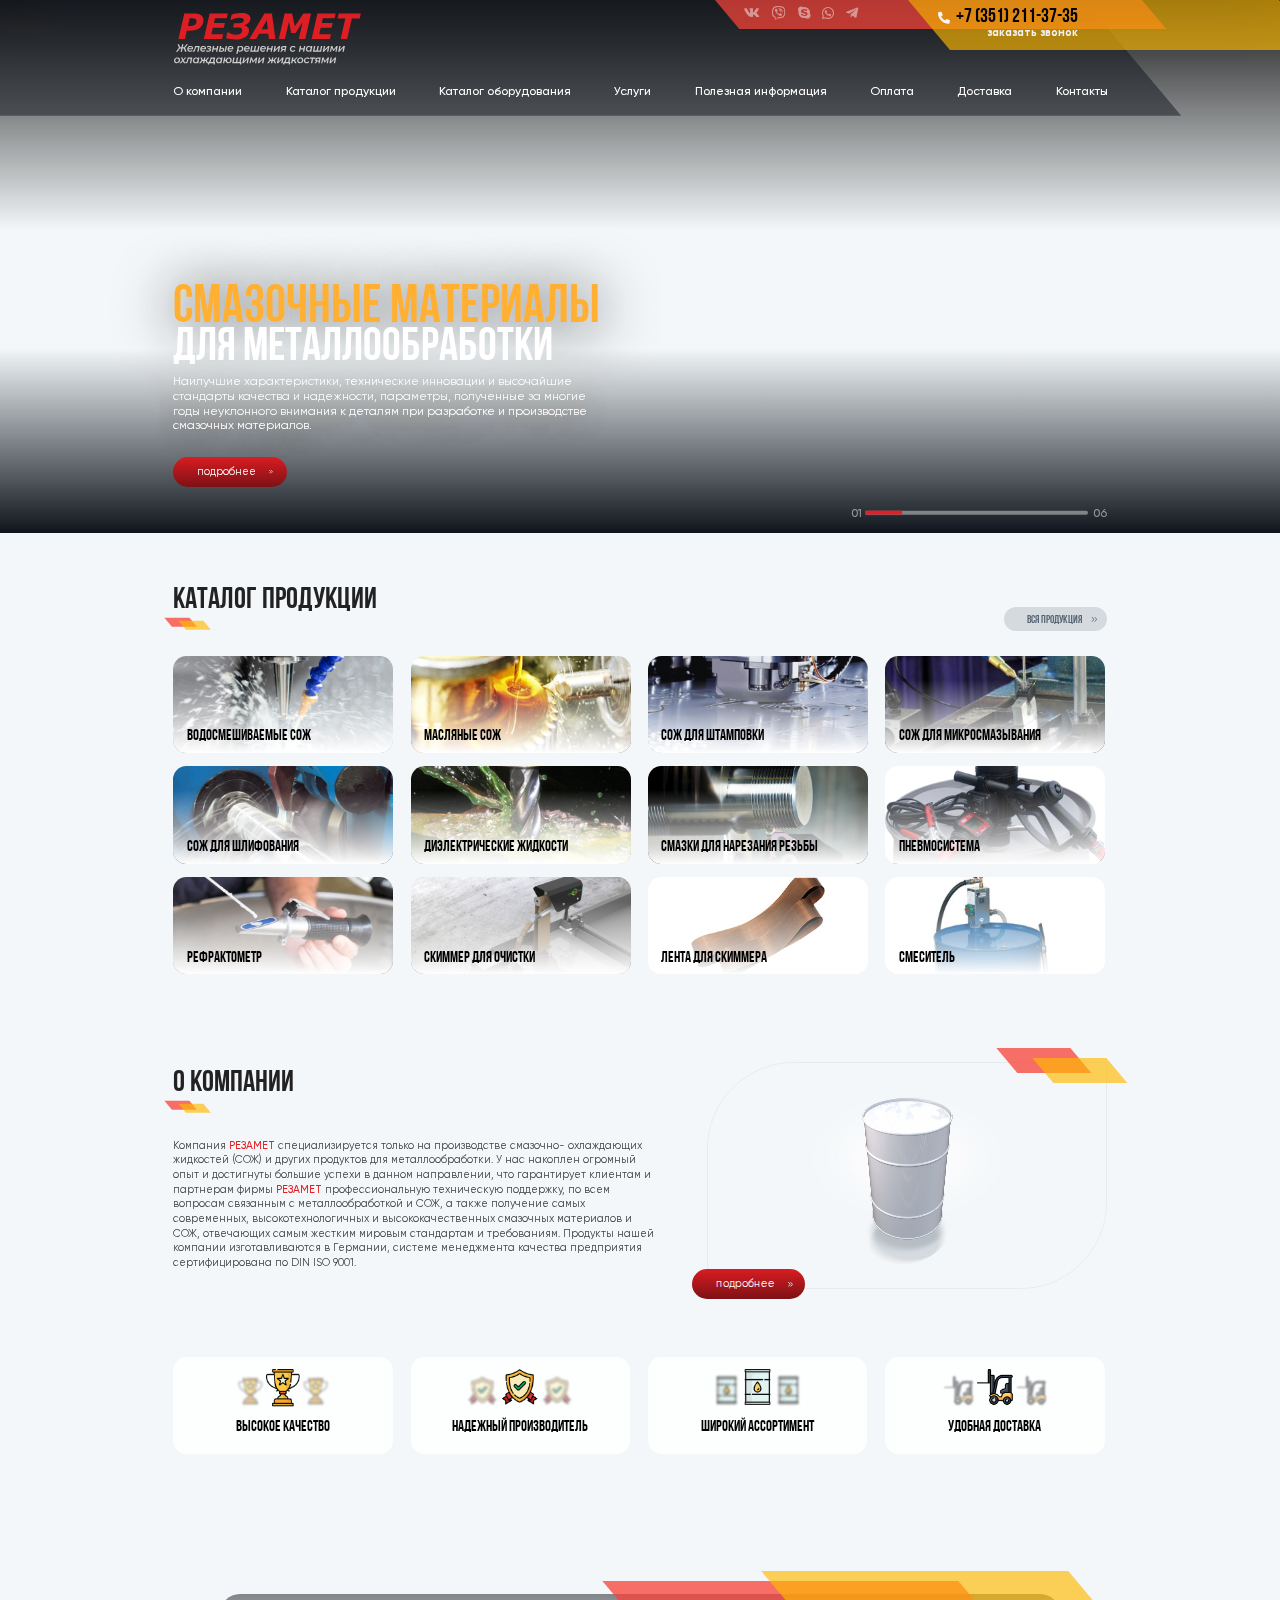
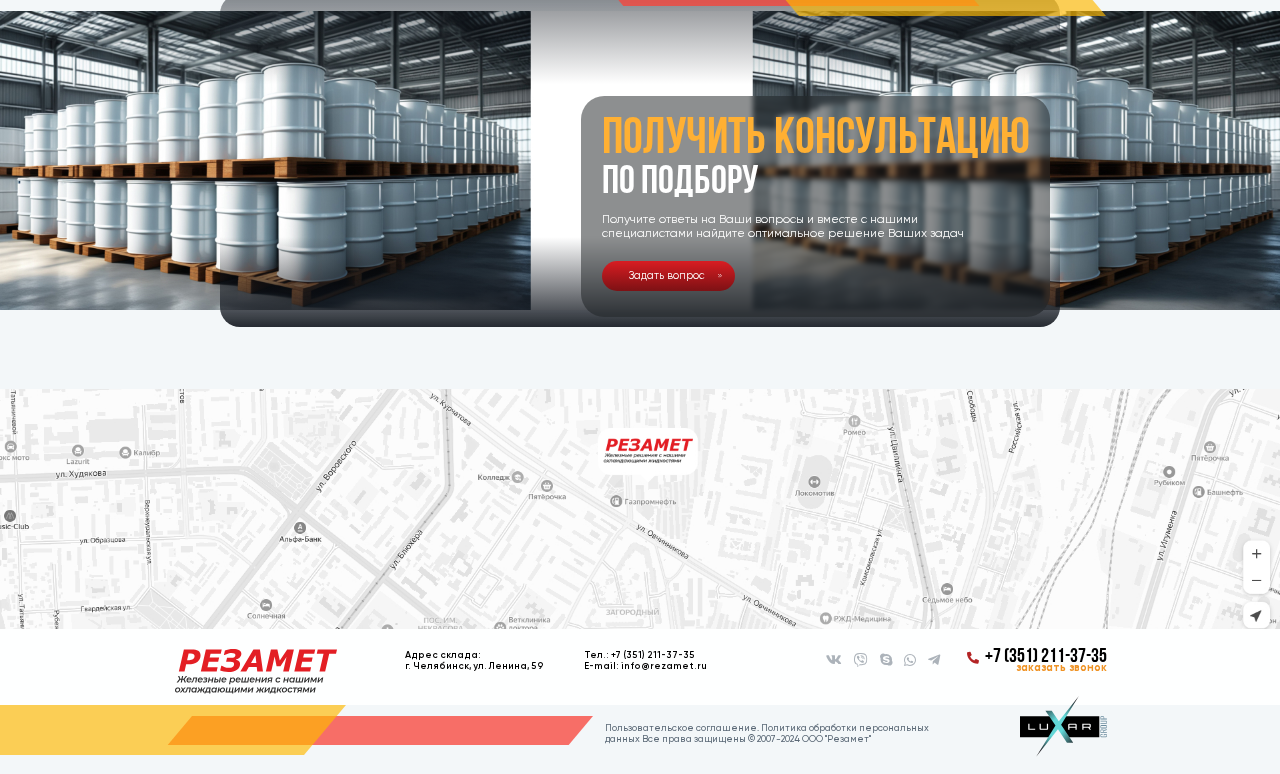
==== commit 2757008e: "commit" ====
--- a/index.html
+++ b/index.html
@@ -3,6 +3,8 @@
 <head>
     <meta charset="UTF-8">
     <meta name="viewport" content="width=device-width, initial-scale=1.0">
+    <link type="image/x-icon" href="images/svg/favicon.svg" rel="shortcut icon">
+    <link type="Image/x-icon" href="images/svg/favicon.svg" rel="icon">
 
     <link rel="stylesheet" href="css/reset.css">
     <link rel="stylesheet" href="js/fancybox/fancybox.css">
@@ -222,6 +224,7 @@
     </header>
     <div class="header-fixed hidden">
         <div class="section-box header-fixed__content">
+            <a href="javascript:void(0)" onclick="javascript:history.back();" class="header-fixed__button-back">Назад</a>
             <a class="header-fixed__logo" href="/">
                 <img src="images/svg/logo-short-version.svg" alt="" loading="lazy">
             </a>
@@ -449,7 +452,7 @@
                 <video src="videos/barrel.mp4" muted autoplay loop></video>
             </div>
             <div class="about__content">
-                <p>Компания <span>РЕЗАМЕТ</span> специализируется только на производстве смазочно- охлаждающих жидкостей (СОЖ) и других продуктов для металлообработки. У нас накоплен огромный опыт и достигнуты большие успехи в данном направлении, что гарантирует клиентам и партнерам фирмы <span>РЕЗАМЕТ</span> профессиональную техническую поддержку, по всем вопросам связанным с металлообработкой и СОЖ, а также получение самых современных, высокотехнологичных и высококачественных смазочных материалов и СОЖ, отвечающих самым жестким мировым стандартам и требованиям. Продукты нашей компании изготавливаются в Германии, системе менеджмента качества предприятия сертифицирована по DIN ISO 9001.</p>
+                <p class="about__text-narrow">Компания <span>РЕЗАМЕТ</span> специализируется только на производстве смазочно- охлаждающих жидкостей (СОЖ) и других продуктов для металлообработки. У нас накоплен огромный опыт и достигнуты большие успехи в данном направлении, что гарантирует клиентам и партнерам фирмы <span>РЕЗАМЕТ</span> профессиональную техническую поддержку, по всем вопросам связанным с металлообработкой и СОЖ, а также получение самых современных, высокотехнологичных и высококачественных смазочных материалов и СОЖ, отвечающих самым жестким мировым стандартам и требованиям. Продукты нашей компании изготавливаются в Германии, системе менеджмента качества предприятия сертифицирована по DIN ISO 9001.</p>
                 <div class="utp">
                     <div class="utp__item">
                         <div class="utp__item__img"><img src="images/utp-img-1.png" alt="" loading="lazy"></div>
@@ -539,6 +542,19 @@
             </div>
         </div>
     </footer>
+    <div id="order" class="order-modal" style="display: none;;">
+        <form class="form order-modal__form">
+            <h2>заказать звонок</h2>
+            <input type="text" name="name" placeholder="Ваше Имя">
+            <input type="tel" name="phone" placeholder="Телефон">
+            <div>
+                <input type="email" name="email" placeholder="Ваша почта">
+                <button class="btn-primary" type="submit">заказать</button>
+            </div>
+            <input type="checkbox" id="checkbox" checked>
+            <label class="checkbox" for="checkbox">Я ознакомлен с условиями <a href="#">Политики конфиденциальности</a> и принимаю их, также я выражаю своё согласие на <a href="#">обработку персональных данных</a>.<br>Я ознакомлен с условиями <a href="#">Пользовательского соглашения</a> и принимаю их</label>
+        </form>
+    </div>
     <script src="js/jquery/jquery-3.6.0.min.js"></script>
     <script src="js/jquery/jquery.inputmask.min.js"></script>
     <script src="js/jquery/jquery.form.min.js"></script>
@@ -546,5 +562,6 @@
     <script src="js/fancybox/fancybox.umd.js"></script>
     <script src="js/swiper/swiper-bundle.min.js"></script>
     <script src="js/script.js"></script>
+    <script src="js/main-swiper.js"></script>
 </body>
 </html>--- a/css/style.css
+++ b/css/style.css
@@ -1,3 +1,4 @@
+@charset "UTF-8";
 @font-face {
   font-family: "Bebas Neue";
   src: url("../fonts/BebasNeue/350/BebasNeueBook.eot");
@@ -557,6 +558,679 @@
   color: rgba(255, 255, 255, 0.5);
 }
 
+.form {
+  display: flex;
+  flex-direction: column;
+  gap: 1rem;
+}
+.form input {
+  font-weight: 500;
+  font-size: 1.6rem;
+  line-height: 5rem;
+  color: #000;
+  background-color: rgba(0, 0, 0, 0.1019607843);
+  width: 100%;
+  padding: 0 2.7rem;
+  border: 1px #fff solid;
+  border-radius: 3.05rem;
+}
+.form input::placeholder {
+  color: #000;
+}
+.form input[type=checkbox] {
+  display: none;
+}
+.form input[type=checkbox]:checked + label::after {
+  opacity: 1;
+}
+.form label {
+  position: relative;
+  padding-left: 5.7rem;
+  cursor: pointer;
+}
+.form label::before {
+  content: "";
+  position: absolute;
+  width: 2rem;
+  height: 2rem;
+  background: url(../images/svg/checkbox.svg) no-repeat center;
+  background-size: contain;
+  top: -0.2rem;
+  left: 2.7rem;
+}
+.form label::after {
+  content: "";
+  position: absolute;
+  width: 1.4rem;
+  height: 1rem;
+  background: url(../images/svg/check-mark.svg) no-repeat center;
+  background-size: contain;
+  opacity: 0;
+  transition: all 0.1s linear;
+  left: 3.3rem;
+  top: 0.05rem;
+}
+.form label, .form label a {
+  font-weight: 500;
+  font-size: 1.4rem;
+  line-height: normal;
+  color: #5E5E5E;
+}
+.form label a {
+  transition: all 0.1s linear;
+}
+.form label a:hover {
+  color: #000;
+}
+
+.inner-page {
+  position: relative;
+  width: 100%;
+  height: 40rem;
+}
+@media screen and (max-width: 992px) {
+  .inner-page {
+    height: 22rem;
+  }
+}
+.inner-page:not(:has(+ .breadcrumb)) {
+  margin-bottom: 7rem;
+}
+@media screen and (max-width: 992px) {
+  .inner-page:not(:has(+ .breadcrumb)) {
+    margin-bottom: 2rem;
+  }
+}
+.inner-page::before {
+  content: "";
+  position: absolute;
+  width: 100%;
+  height: 9.3rem;
+  background: linear-gradient(0deg, rgba(15, 20, 28, 0.8) 0%, rgba(0, 0, 0, 0) 100%);
+  left: 0;
+  bottom: 0;
+}
+@media screen and (max-width: 992px) {
+  .inner-page::before {
+    height: 4.7rem;
+  }
+}
+.inner-page img {
+  width: 100%;
+  height: 100%;
+  object-fit: cover;
+  object-position: center;
+}
+
+.breadcrumb {
+  width: 100%;
+  height: 4rem;
+  background: #EAF0F2;
+  margin-bottom: 7rem;
+}
+@media screen and (max-width: 992px) {
+  .breadcrumb {
+    margin-bottom: 2rem;
+  }
+}
+.breadcrumb__content {
+  display: flex;
+  align-items: center;
+  height: 100%;
+  white-space: nowrap;
+  overflow-y: auto;
+}
+.breadcrumb__item {
+  display: flex;
+  align-items: center;
+}
+.breadcrumb__item, .breadcrumb__item a, .breadcrumb__item p {
+  font-weight: 400;
+  font-size: 1.4rem;
+  line-height: normal;
+  color: #596775;
+}
+.breadcrumb__item a {
+  transition: all 0.1s linear;
+}
+.breadcrumb__item a:hover {
+  color: #000;
+}
+.breadcrumb__item p {
+  margin: 0;
+}
+
+.photo-gallery {
+  display: flex;
+  flex-wrap: wrap;
+  gap: 2rem;
+}
+@media screen and (max-width: 992px) {
+  .photo-gallery {
+    gap: 1rem;
+  }
+}
+@media screen and (max-width: 768px) {
+  .photo-gallery {
+    gap: 1.8rem;
+  }
+}
+.photo-gallery a {
+  width: 32.35%;
+  height: max-content;
+  aspect-ratio: 453/231;
+}
+@media screen and (max-width: 768px) {
+  .photo-gallery a {
+    width: 100%;
+    aspect-ratio: 347/177;
+  }
+}
+.photo-gallery a img {
+  width: 100%;
+  height: 100%;
+  object-fit: cover;
+  object-position: center;
+  border-radius: 2rem;
+}
+
+.products {
+  margin-bottom: 17.4rem;
+}
+@media screen and (max-width: 992px) {
+  .products {
+    margin-bottom: 5.4rem;
+  }
+}
+.products__control {
+  position: relative;
+  display: flex;
+  justify-content: space-between;
+  align-items: center;
+  width: 100%;
+  height: 5.2rem;
+  background-color: #fff;
+  padding: 0 3rem 0 2.2rem;
+  border-radius: 1rem;
+  margin-bottom: 2.3rem;
+}
+@media screen and (max-width: 992px) {
+  .products__control {
+    height: 4.2rem;
+    padding: 0 1.2rem 0 1.6rem;
+    margin-bottom: 1.2rem;
+  }
+}
+.products__sort p, .products__view p {
+  line-height: normal;
+  color: #838B93;
+  margin-bottom: 0;
+}
+@media screen and (max-width: 992px) {
+  .products__sort p, .products__view p {
+    font-size: 1.4rem;
+  }
+}
+.products__sort {
+  display: flex;
+  align-items: center;
+  gap: 3rem;
+}
+@media screen and (max-width: 992px) {
+  .products__sort {
+    gap: 2rem;
+  }
+}
+.products__sort p {
+  margin-right: 1rem;
+}
+@media screen and (max-width: 992px) {
+  .products__sort p {
+    position: absolute;
+    margin-right: 0;
+    font-size: 1.2rem;
+    transform: translateY(calc(-100% - 0.4rem));
+    top: 0;
+    left: 0;
+  }
+}
+.products__sort a {
+  position: relative;
+  line-height: normal;
+  color: #657176;
+  padding-right: 2rem;
+  transition: all 0.1s linear;
+}
+@media screen and (max-width: 992px) {
+  .products__sort a {
+    font-size: 1.4rem;
+    padding-right: 1.3rem;
+  }
+}
+.products__sort a.active {
+  color: #35404A;
+}
+.products__sort a.active::before {
+  opacity: 0;
+}
+.products__sort a.active::after {
+  opacity: 1;
+}
+.products__sort a::before, .products__sort a::after {
+  content: "";
+  position: absolute;
+  width: 0.8rem;
+  height: 0.5rem;
+  background: url(../images/svg/sort-arrow-gray.svg) no-repeat center;
+  background-size: contain;
+  transition: all 0.1s linear;
+  transform: translateY(-50%);
+  top: 50%;
+  right: 0;
+}
+.products__sort a::before {
+  background: url(../images/svg/sort-arrow-gray.svg) no-repeat center;
+  background-size: contain;
+}
+.products__sort a::after {
+  background: url(../images/svg/sort-arrow-black.svg) no-repeat center;
+  background-size: contain;
+  opacity: 0;
+}
+.products__view {
+  display: flex;
+  align-self: center;
+  gap: 2rem;
+}
+@media screen and (max-width: 992px) {
+  .products__view {
+    gap: 1rem;
+  }
+}
+.products__view a {
+  width: max-content;
+  height: 1.6rem;
+  margin-right: 1rem;
+}
+@media screen and (max-width: 992px) {
+  .products__view a {
+    margin-right: 0;
+  }
+}
+.products__view a:last-of-type {
+  margin-right: 0;
+}
+.products__view a.active svg path {
+  fill: #E31E24;
+}
+.products__view a svg {
+  width: 100%;
+  height: 100%;
+}
+.products__view a svg path {
+  fill: #A2ACB0;
+}
+.products__catalog {
+  display: flex;
+  flex-wrap: wrap;
+  gap: 2.3rem 2rem;
+  margin-bottom: 3.5rem;
+}
+@media screen and (max-width: 992px) {
+  .products__catalog {
+    gap: 2rem;
+    margin-bottom: 6.7rem;
+  }
+}
+.products__card {
+  width: 23.9%;
+  height: max-content;
+  background-color: #fff;
+  padding: 1.5rem 1.6rem 2.2rem;
+  border-radius: 1rem;
+}
+@media screen and (max-width: 992px) {
+  .products__card {
+    width: 48.6%;
+  }
+}
+@media screen and (max-width: 768px) {
+  .products__card {
+    width: 48.1%;
+  }
+}
+@media screen and (max-width: 576px) {
+  .products__card {
+    width: 100%;
+  }
+}
+.products__card__img {
+  width: 100%;
+  height: max-content;
+  aspect-ratio: 303/249;
+}
+.products__card__img img {
+  width: 100%;
+  height: 100%;
+  object-fit: cover;
+  object-position: center;
+  border-radius: 1rem;
+}
+.products__card__img_no-photo {
+  display: flex;
+  justify-content: center;
+  align-items: center;
+  border-radius: 1rem;
+  background-color: #F3F7F9;
+}
+.products__card__img_no-photo img {
+  width: 7.8rem;
+  height: max-content;
+  aspect-ratio: 1/1;
+  pointer-events: none;
+}
+.products__card h3 {
+  font-weight: 700;
+  font-size: 2.2rem;
+  line-height: 2rem;
+  color: #414A53;
+  margin: 2.2rem 0;
+}
+.products__card__description {
+  font-size: 1.6rem;
+  line-height: 1.6rem;
+  color: #687480;
+  margin-bottom: 1.6rem;
+}
+.products__card__params {
+  display: flex;
+  gap: 0.3rem;
+  margin-bottom: 1.2rem;
+}
+.products__card__params p {
+  font-weight: 500;
+  font-size: 1.4rem;
+  line-height: 2rem;
+  color: #859099;
+  background-color: #ECF0F2;
+  padding: 0.3rem 0.6rem;
+  border-radius: 0.5rem;
+  margin-bottom: 0;
+}
+.products__card__order {
+  display: flex;
+  justify-content: space-between;
+  align-items: center;
+}
+.products__card__order p {
+  font-size: 2rem;
+  line-height: 2.2rem;
+  color: #B32425;
+  margin-bottom: 0;
+}
+.products__card__order p.price-on-request {
+  font-size: 1.4rem;
+}
+.products__card__order p span {
+  color: rgba(89, 103, 117, 0.5);
+}
+.products__card__order a {
+  font-weight: 500;
+  font-size: 1.6rem;
+  color: #3A3A3A;
+  line-height: 4.3rem;
+  position: relative;
+  display: flex;
+  justify-content: center;
+  width: 16.4rem;
+  background: #F3F7F9;
+  border: 1px rgba(89, 103, 117, 0.5) solid;
+  border-radius: 2.5rem;
+}
+.products__card__order a:hover {
+  color: #FEC93E;
+}
+.products__card__order a:hover::before {
+  opacity: 1;
+}
+.products__card__order a::before {
+  content: "заказать";
+  position: absolute;
+  display: flex;
+  justify-content: center;
+  width: 100%;
+  height: 100%;
+  background: linear-gradient(180deg, #E31E24 -11.4%, #7D1114 100%);
+  border-radius: 2.5rem;
+  transition: all 0.1s linear;
+  opacity: 0;
+}
+.products__more {
+  position: relative;
+  display: flex;
+  justify-content: center;
+  align-items: center;
+  width: 100%;
+  height: 4.8rem;
+  background-color: rgba(255, 255, 255, 0.6980392157);
+  border-radius: 1rem;
+}
+.products__more__show {
+  position: relative;
+  font-weight: 500;
+  font-size: 1.6rem;
+  color: #91A2AB;
+  padding-right: 3.5rem;
+}
+@media screen and (max-width: 992px) {
+  .products__more__show {
+    position: absolute;
+    width: max-content;
+    transform: translate(-50%, calc(-100% - 1.6rem));
+    top: 0;
+    left: 50%;
+  }
+}
+.products__more__show::before {
+  content: "";
+  position: absolute;
+  width: 1.8rem;
+  height: 1.3rem;
+  background: url(../images/svg/show-more.svg) no-repeat center;
+  background-size: contain;
+  transform: translateY(-50%);
+  top: 50%;
+  right: 0;
+}
+.products__more__show span {
+  color: #B32425;
+}
+.products__more__pages {
+  position: absolute;
+  display: flex;
+  transform: translateY(-50%);
+  top: 50%;
+  right: 1rem;
+}
+@media screen and (max-width: 992px) {
+  .products__more__pages {
+    position: relative;
+    transform: none;
+    right: auto;
+    top: auto;
+  }
+}
+.products__more__pages > div {
+  display: flex;
+  gap: 0.1rem;
+}
+.products__more__pages > div a {
+  color: #37444F;
+  display: flex;
+  justify-content: center;
+  align-items: center;
+  width: 2.8rem;
+  height: 2.8rem;
+  border-radius: 50%;
+  transition: all 0.1s linear;
+}
+.products__more__pages > div a:hover, .products__more__pages > div a.active {
+  color: #E31E24;
+  background-color: #EAEEF2;
+}
+.products__more__pages > div a, .products__more__pages > div p {
+  font-weight: 500;
+  font-size: 1.6rem;
+  margin-bottom: 0;
+}
+.products__more__pages > div p {
+  color: #AEBBC8;
+  margin: 0 1rem;
+}
+.products__more__prev, .products__more__next {
+  display: flex;
+  align-items: center;
+  padding: 0 1rem;
+}
+.products__more__prev:hover svg path, .products__more__next:hover svg path {
+  stroke: #E31E24;
+}
+.products__more__prev svg path, .products__more__next svg path {
+  transition: all 0.1s linear;
+}
+.products__more__prev {
+  margin-right: 1rem;
+}
+.products__more__next {
+  margin-left: 3rem;
+}
+.products.products_view-second .products__catalog {
+  gap: 1rem;
+  margin-bottom: 2.5rem;
+}
+@media screen and (max-width: 992px) {
+  .products.products_view-second .products__catalog {
+    margin-bottom: 6.8rem;
+  }
+}
+.products.products_view-second .products__card {
+  display: flex;
+  justify-content: space-between;
+  width: 100%;
+  padding: 1.5rem 3.5rem 1.5rem 2rem;
+}
+@media screen and (max-width: 992px) {
+  .products.products_view-second .products__card {
+    padding: 0.6rem 0.8rem 0.6rem 0.6rem;
+  }
+}
+.products.products_view-second .products__card > div {
+  position: relative;
+  display: flex;
+  align-items: center;
+}
+@media screen and (max-width: 992px) {
+  .products.products_view-second .products__card > div {
+    align-items: end;
+  }
+}
+@media screen and (max-width: 992px) {
+  .products.products_view-second .products__card > div:last-child {
+    width: 100%;
+  }
+}
+.products.products_view-second .products__card__img {
+  width: 14.3rem;
+  height: 100%;
+  margin: 0 5rem 0 0;
+}
+@media screen and (max-width: 992px) {
+  .products.products_view-second .products__card__img {
+    width: 8rem;
+    height: 7.8rem;
+    margin-right: 1rem;
+  }
+}
+@media screen and (max-width: 992px) {
+  .products.products_view-second .products__card__img_no-photo img {
+    width: 5rem;
+  }
+}
+.products.products_view-second .products__card h3 {
+  margin: 0 0 0.7rem;
+}
+@media screen and (max-width: 992px) {
+  .products.products_view-second .products__card h3 {
+    position: absolute;
+    font-size: 1.6rem;
+    width: max-content;
+    margin: 0;
+    top: 1.4rem;
+  }
+}
+.products.products_view-second .products__card__description {
+  margin: 0;
+}
+@media screen and (max-width: 992px) {
+  .products.products_view-second .products__card__description {
+    display: none;
+  }
+}
+.products.products_view-second .products__card__params {
+  margin: 0 8.8rem 0 0;
+}
+@media screen and (max-width: 992px) {
+  .products.products_view-second .products__card__params {
+    display: none;
+  }
+}
+@media screen and (max-width: 992px) {
+  .products.products_view-second .products__card__order {
+    width: 100%;
+  }
+}
+.products.products_view-second .products__card__order p {
+  margin-right: 5.4rem;
+}
+@media screen and (max-width: 992px) {
+  .products.products_view-second .products__card__order p {
+    font-size: 1.4rem;
+    margin-right: 1.7rem;
+  }
+}
+@media screen and (max-width: 992px) {
+  .products.products_view-second .products__card__order a {
+    font-size: 1.4rem;
+    line-height: 2.8rem;
+    width: 11.2rem;
+  }
+}
+
+.operating-mode {
+  display: flex;
+  gap: 2.2rem;
+}
+.operating-mode img {
+  width: 4.2rem;
+  height: 4.2rem;
+  object-fit: contain;
+  object-position: center;
+}
+.operating-mode > div h3 {
+  font-weight: 700;
+  font-size: 3rem;
+  line-height: 2.2rem;
+  color: #3F3F3F;
+  margin-bottom: 0;
+}
+.operating-mode > div p {
+  font-weight: 500;
+  font-size: 1.8rem;
+  line-height: 2.2rem;
+  color: #3F3F3F;
+  margin-bottom: 0;
+}
+
 .header {
   position: absolute;
   overflow-x: clip;
@@ -778,6 +1452,31 @@
   justify-content: space-between;
   height: 100%;
 }
+.header-fixed__button-back {
+  position: absolute;
+  font-family: "Bebas Neue", Arial, sans-serif;
+  font-weight: 700;
+  font-size: 1.8rem;
+  line-height: normal;
+  text-transform: uppercase;
+  color: #596775;
+  padding-left: 2.1rem;
+  transform: translateY(-50%);
+  top: 50%;
+  left: 2.3rem;
+}
+.header-fixed__button-back::before {
+  content: "";
+  position: absolute;
+  width: 1.1rem;
+  height: 1rem;
+  background: url(../images/svg/product-slider-arrow.svg) no-repeat center;
+  background-size: contain;
+  opacity: 0.5;
+  transform: translateY(-50%);
+  top: 50%;
+  left: 0;
+}
 .header-fixed__logo {
   width: 20.6rem;
   height: max-content;
@@ -872,7 +1571,7 @@
   width: 100%;
   background: rgba(15, 20, 28, 0.8980392157);
   backdrop-filter: blur(7.5px);
-  padding: 5rem 0 24rem;
+  padding: 5rem 0 7rem;
 }
 @media screen and (max-width: 992px) {
   .drop-down {
@@ -911,7 +1610,18 @@
   color: #EFB635;
 }
 .drop-down__items {
+  position: relative;
   max-width: 80rem;
+}
+.drop-down__items::before {
+  content: "";
+  position: absolute;
+  width: calc(100% + 16.5rem);
+  height: calc(100% + 5rem + 7rem);
+  background: linear-gradient(270deg, rgba(16, 21, 28, 0) 0%, #10151C 100.63%);
+  z-index: -1;
+  top: -5rem;
+  left: -6.5rem;
 }
 .drop-down__item {
   display: none;
@@ -936,7 +1646,6 @@
   width: 100%;
   height: 100%;
   background: linear-gradient(180deg, rgba(0, 0, 0, 0) 24.66%, #000 100%);
-  border-radius: 2rem;
   top: 0;
   left: 0;
 }
@@ -1279,21 +1988,59 @@
   }
 }
 .about__content p {
-  max-width: 72.3rem;
-  width: 100%;
-  margin-bottom: 13rem;
+  width: 100%;
 }
 @media screen and (max-width: 992px) {
   .about__content p {
     font-weight: 500;
     font-size: 1.4rem;
     line-height: 2.2rem;
+    display: none;
+  }
+}
+.about__content p:last-of-type {
+  margin-bottom: 13rem;
+}
+@media screen and (max-width: 992px) {
+  .about__content p:last-of-type {
     margin-bottom: 3rem;
   }
+}
+@media screen and (max-width: 992px) {
+  .about__content p:has(+ p) {
+    order: 1;
+  }
+}
+.about__content p:has(+ .about__photos) {
+  margin-bottom: 7.4rem;
 }
 .about__content p span {
   font-weight: 500;
   color: #E31E24;
+}
+.about__logo {
+  width: 28.3rem;
+  height: max-content;
+  object-fit: contain;
+  object-position: center;
+  margin-top: 2.5rem;
+  margin-bottom: 4rem;
+}
+@media screen and (max-width: 992px) {
+  .about__logo {
+    order: 2;
+    margin-top: 0.5rem;
+    margin-bottom: 3rem;
+  }
+}
+.about__text-narrow {
+  max-width: 72.3rem;
+  margin-bottom: 1.4rem;
+}
+@media screen and (max-width: 992px) {
+  .about__text-narrow {
+    display: initial !important;
+  }
 }
 .about__button {
   position: absolute;
@@ -1306,6 +2053,14 @@
     display: flex;
     top: 0;
     left: 0;
+  }
+}
+.about .photo-gallery {
+  margin-bottom: 7.4rem;
+}
+@media screen and (max-width: 992px) {
+  .about .photo-gallery {
+    margin-top: 4.3rem;
   }
 }
 
@@ -1366,12 +2121,12 @@
   position: relative;
   background: url(../images/consultation-bg.jpg) no-repeat center;
   background-size: contain;
-  margin-bottom: 23.3rem;
+  margin-bottom: 9.3rem;
 }
 @media screen and (max-width: 992px) {
   .consultation {
     background: none;
-    margin-bottom: 10.8rem;
+    margin-bottom: 3.6rem;
   }
 }
 .consultation::before {
@@ -1715,4 +2470,940 @@
   .footer__luxar {
     bottom: 1rem;
   }
+}
+
+.order-modal {
+  position: relative;
+  width: 68.6rem;
+  height: 58.3rem;
+  background: url(../images/order-modal-bg.jpg) no-repeat bottom center;
+  background-size: contain;
+  background-color: rgba(255, 255, 255, 0.8980392157);
+  padding: 4.5rem 6rem;
+  border-radius: 2rem;
+}
+@media screen and (max-width: 576px) {
+  .order-modal {
+    padding: 2rem 1rem 1rem;
+  }
+}
+.order-modal::before, .order-modal::after {
+  content: "";
+  position: absolute;
+  height: 3.8rem;
+  transform: skew(40deg);
+}
+.order-modal::before {
+  width: 11.2rem;
+  background-color: rgba(248, 67, 56, 0.7607843137);
+  top: -2rem;
+  right: 0.5rem;
+}
+.order-modal::after {
+  width: 10.4rem;
+  background-color: rgba(255, 185, 0, 0.6588235294);
+  top: -0.5rem;
+  right: -5rem;
+}
+.order-modal__form::before {
+  content: "";
+  position: absolute;
+  width: 100%;
+  height: 26rem;
+  background: linear-gradient(180deg, #E8E8E8 29.54%, rgba(115, 115, 115, 0) 100%);
+  border-radius: 0 0 2rem 2rem;
+  z-index: -1;
+  left: 0;
+  bottom: 0;
+}
+@media screen and (max-width: 576px) {
+  .order-modal__form::before {
+    height: 15rem;
+  }
+}
+.order-modal__form h2 {
+  font-weight: 700;
+  font-size: 9.5rem;
+  line-height: normal;
+  color: #383838;
+  margin: 0;
+}
+@media screen and (max-width: 768px) {
+  .order-modal__form h2 {
+    text-align: center;
+    font-size: 7.5rem;
+  }
+}
+@media screen and (max-width: 576px) {
+  .order-modal__form h2 {
+    font-size: 5.5rem;
+  }
+}
+.order-modal__form > div {
+  display: flex;
+  align-items: center;
+  gap: 1.4rem;
+  margin-bottom: 1.5rem;
+}
+.order-modal__form > div input {
+  width: calc(100% - 18rem);
+}
+.order-modal__form > div button {
+  line-height: 4.2rem;
+  width: 16.6rem;
+  padding-left: 0;
+}
+
+.detail-page {
+  display: flex;
+  flex-direction: column;
+  margin-bottom: 15.5rem;
+}
+@media screen and (max-width: 992px) {
+  .detail-page {
+    margin-bottom: 7.5rem;
+  }
+}
+.detail-page__content {
+  margin-top: 4rem;
+  margin-bottom: 8.2rem;
+}
+@media screen and (max-width: 992px) {
+  .detail-page__content {
+    margin-top: 0;
+    margin-bottom: 4rem;
+  }
+}
+.detail-page__content > div {
+  display: flex;
+  gap: 2.8rem;
+  margin-bottom: 2.2rem;
+}
+@media screen and (max-width: 992px) {
+  .detail-page__content > div {
+    flex-direction: column;
+    gap: 4rem;
+    margin-bottom: 0;
+  }
+}
+.detail-page__content > div img {
+  width: 32.8rem;
+  height: max-content;
+  aspect-ratio: 328/144;
+  object-fit: cover;
+  object-position: center;
+  border-radius: 2rem;
+}
+@media screen and (max-width: 768px) {
+  .detail-page__content > div img {
+    width: 100%;
+  }
+}
+.detail-page__content p {
+  font-weight: 400;
+  font-size: 1.6rem;
+  line-height: 2.2rem;
+  color: #3F3F3F;
+  margin-bottom: 0;
+}
+.detail-page__content p b, .detail-page__content p span {
+  font-weight: 600;
+}
+.detail-page__content p span {
+  color: #B32425;
+}
+@media screen and (max-width: 992px) {
+  .detail-page__content > p {
+    display: none;
+  }
+}
+
+.category {
+  margin-bottom: 6.3rem;
+}
+.category > .detail-page__content {
+  margin: 0;
+}
+.category > .detail-page__content > div {
+  margin: 0;
+}
+
+.product {
+  margin-bottom: 12.7rem;
+}
+@media screen and (max-width: 992px) {
+  .product {
+    margin-bottom: 6.4rem;
+  }
+}
+.product__content {
+  display: flex;
+  gap: 5rem;
+  background-color: rgba(255, 255, 255, 0.6980392157);
+  padding: 1.4rem 1.8rem 5rem;
+  border-radius: 1rem;
+  margin-bottom: 3.5rem;
+}
+@media screen and (max-width: 992px) {
+  .product__content {
+    gap: 6.6rem;
+    flex-direction: column;
+    padding: 1.7rem 1.4rem;
+    margin-bottom: 6.3rem;
+  }
+}
+.product__sliders {
+  position: relative;
+  gap: 1.6rem;
+  max-width: 63rem;
+}
+@media screen and (max-width: 992px) {
+  .product__sliders {
+    max-width: none;
+    width: 100%;
+  }
+}
+.product__slider {
+  margin-bottom: 1.6rem;
+}
+.product__slider .swiper-slide a img {
+  width: 100%;
+  height: 100%;
+  object-fit: cover;
+  object-position: center;
+  border-radius: 1rem;
+}
+.product__slider__arrows {
+  position: absolute;
+  width: 100%;
+  height: 100%;
+  top: 0;
+  left: 0;
+}
+.product__slider__arrows .swiper-button-prev, .product__slider__arrows .swiper-button-next {
+  width: 3rem;
+  height: 12.5rem;
+  background-color: #F3F7F9;
+  border-radius: 1rem;
+  top: auto;
+  bottom: 0;
+}
+@media screen and (max-width: 992px) {
+  .product__slider__arrows .swiper-button-prev, .product__slider__arrows .swiper-button-next {
+    height: 14.5rem;
+  }
+}
+@media screen and (max-width: 768px) {
+  .product__slider__arrows .swiper-button-prev, .product__slider__arrows .swiper-button-next {
+    height: 21rem;
+  }
+}
+@media screen and (max-width: 576px) {
+  .product__slider__arrows .swiper-button-prev, .product__slider__arrows .swiper-button-next {
+    height: 11.2rem;
+  }
+}
+.product__slider__arrows .swiper-button-prev::after, .product__slider__arrows .swiper-button-next::after {
+  content: "";
+  width: 1.2rem;
+  height: 1.1rem;
+  background: url(../images/svg/product-slider-arrow.svg) no-repeat center;
+  background-size: contain;
+}
+.product__slider__arrows .swiper-button-prev {
+  left: 0;
+}
+.product__slider__arrows .swiper-button-next {
+  right: 0;
+}
+.product__slider__arrows .swiper-button-next::after {
+  rotate: 180deg;
+}
+.product__mini-slider {
+  width: calc(100% - 8.6rem);
+}
+.product__mini-slider .swiper-wrapper {
+  gap: 1.3rem;
+}
+.product__mini-slider .swiper-slide {
+  cursor: pointer;
+  aspect-ratio: 1/1;
+}
+.product__mini-slider .swiper-slide img {
+  width: 100%;
+  height: 100%;
+  object-fit: cover;
+  object-position: center;
+  border-radius: 1rem;
+}
+.product__description {
+  display: flex;
+  flex-direction: column;
+  padding-top: 5rem;
+}
+@media screen and (max-width: 992px) {
+  .product__description {
+    padding-top: 0;
+  }
+}
+.product__description h2 {
+  font-weight: 700;
+  font-size: 4rem;
+  line-height: normal;
+  color: #414A53;
+  margin-bottom: 1rem;
+}
+.product__description > p {
+  font-size: 1.6rem;
+  line-height: 2.1rem;
+  color: #687480;
+  margin-bottom: 4rem;
+}
+@media screen and (max-width: 992px) {
+  .product__description > p {
+    font-size: 1.4rem;
+    margin-bottom: 3.5rem;
+  }
+}
+.product__description__char {
+  margin-bottom: 1.5rem;
+}
+.product__description__char:last-of-type {
+  margin-bottom: 2.3rem;
+}
+@media screen and (max-width: 992px) {
+  .product__description__char:last-of-type {
+    margin-bottom: 3.5rem;
+  }
+}
+.product__description__char > span {
+  font-weight: 500;
+  font-size: 1.4rem;
+  color: #A6AFB7;
+}
+.product__description__char > p {
+  font-weight: 500;
+  font-size: 1.6rem;
+  color: #414A53;
+  margin-bottom: 0;
+}
+.product__description__pdf {
+  display: flex;
+  flex-direction: column;
+  gap: 2rem;
+  margin-bottom: 4rem;
+}
+.product__description__pdf a {
+  font-weight: 500;
+  font-size: 1.4rem;
+  color: #414A53;
+  position: relative;
+  display: flex;
+  flex-direction: column;
+  padding-left: 4.6rem;
+  transition: all 0.1s linear;
+}
+.product__description__pdf a::before {
+  content: "";
+  position: absolute;
+  width: 3rem;
+  height: 3.2rem;
+  background: url(../images/svg/pdf.svg) no-repeat center;
+  background-size: contain;
+  top: 0;
+  left: 0;
+}
+.product__description__pdf a:hover, .product__description__pdf a:hover span {
+  color: #E31E24;
+}
+.product__description__pdf a span {
+  color: #B32425;
+  transition: all 0.1s linear;
+}
+.product__description .products__card__order {
+  gap: 3.8rem;
+  width: max-content;
+}
+.product__description .products__card__order p {
+  font-size: 3.5rem;
+}
+.product__information__tabs {
+  display: flex;
+}
+.product__information__tabs div {
+  font-family: "Bebas Neue", Arial, sans-serif;
+  font-weight: 700;
+  font-size: 2.5rem;
+  color: #000;
+  display: flex;
+  justify-content: center;
+  align-items: center;
+  width: 23.2rem;
+  padding: 2.5rem 0 1.6rem;
+  border-radius: 2rem 2rem 0 0;
+  transition: all 0.1s linear;
+  cursor: pointer;
+}
+@media screen and (max-width: 992px) {
+  .product__information__tabs div {
+    font-size: 2rem;
+    padding: 1.3rem 0 0.7rem;
+    width: 14.2rem;
+  }
+}
+.product__information__tabs div:hover, .product__information__tabs div.active {
+  color: #B32425;
+}
+.product__information__tabs div.active {
+  position: relative;
+  background-color: #FBFDFD;
+}
+.product__information__tabs div.active::before, .product__information__tabs div.active::after {
+  content: "";
+  position: absolute;
+  z-index: -1;
+}
+.product__information__tabs div.active::before {
+  width: calc(100% + 2.8rem);
+  height: 5rem;
+  background-color: #FBFDFD;
+  right: -2.8rem;
+  bottom: -3.2rem;
+}
+.product__information__tabs div.active::after {
+  width: 5.6rem;
+  height: 5.6rem;
+  background-color: #F3F7F9;
+  border-radius: 0 0 0 50%;
+  transform: translateX(100%);
+  right: 0;
+  bottom: 0;
+}
+.product__information__content {
+  width: 100%;
+  background-color: #FBFDFD;
+  padding: 5.3rem 9.3rem 10.8rem 4.2rem;
+  border-radius: 2rem;
+}
+@media screen and (max-width: 992px) {
+  .product__information__content {
+    padding: 3.4rem 1.4rem 6.6rem;
+  }
+}
+.product__information__item {
+  display: none;
+}
+.product__information__item.active {
+  display: initial;
+}
+.product__information__item p {
+  font-weight: 400;
+  font-size: 1.6rem;
+  line-height: normal;
+  color: #687480;
+  margin-bottom: 0;
+}
+.product__information__item p b {
+  font-weight: 600;
+  color: #3F3F3F;
+}
+.product__information__item p span {
+  font-weight: 600;
+  color: #B32425;
+}
+
+.payment {
+  margin-bottom: 15.5rem;
+}
+@media screen and (max-width: 992px) {
+  .payment {
+    margin-bottom: 10rem;
+  }
+}
+.payment__description {
+  font-size: 1.8rem;
+  line-height: 2.2rem;
+  color: #3F3F3F;
+  margin-bottom: 4rem;
+}
+@media screen and (max-width: 992px) {
+  .payment__description {
+    font-size: 1.4rem;
+    line-height: 2.1rem;
+  }
+}
+.payment .operating-mode {
+  margin-bottom: 12.4rem;
+}
+@media screen and (max-width: 992px) {
+  .payment .operating-mode {
+    margin-bottom: 14rem;
+  }
+}
+.payment__content {
+  display: flex;
+  flex-wrap: wrap;
+  gap: 1.7rem;
+}
+@media screen and (max-width: 992px) {
+  .payment__content {
+    gap: 3rem;
+  }
+}
+.payment__card {
+  position: relative;
+  width: 32.5%;
+  padding: 3.3rem 2rem 7.8rem 2.8rem;
+}
+@media screen and (max-width: 992px) {
+  .payment__card {
+    width: 100%;
+    padding: 3.3rem 1.8rem 7.3rem 1rem;
+  }
+}
+.payment__card:nth-child(1) {
+  z-index: 1;
+}
+.payment__card:nth-child(2) {
+  z-index: 2;
+}
+.payment__card:nth-child(3) {
+  z-index: 3;
+}
+.payment__card::before {
+  content: "";
+  position: absolute;
+  width: 100%;
+  height: 100%;
+  background: rgba(255, 255, 255, 0.5);
+  backdrop-filter: blur(0.25rem);
+  border-radius: 2rem;
+  z-index: -1;
+  top: 0;
+  left: 0;
+}
+.payment__card h3 {
+  font-weight: 700;
+  font-size: 3rem;
+  line-height: normal;
+  color: #3F3F3F;
+  margin-bottom: 3.5rem;
+}
+@media screen and (max-width: 992px) {
+  .payment__card h3 {
+    margin-bottom: 2rem;
+  }
+}
+.payment__card ol {
+  display: flex;
+  flex-direction: column;
+  gap: 3rem;
+  padding-left: 2.5rem;
+  margin: 0;
+}
+@media screen and (max-width: 992px) {
+  .payment__card ol {
+    gap: 2.5rem;
+    padding-left: 2.2rem;
+  }
+}
+.payment__card ol li {
+  font-weight: 500;
+  font-size: 1.6rem;
+  line-height: 2rem;
+  color: #596775;
+}
+@media screen and (max-width: 992px) {
+  .payment__card ol li {
+    font-size: 1.4rem;
+    line-height: 1.6rem;
+  }
+}
+.payment__card img {
+  position: absolute;
+  width: 22.5rem;
+  height: max-content;
+  object-fit: contain;
+  object-position: center;
+  transform: translateY(-100%);
+  top: 7.7rem;
+  right: 0;
+  z-index: -2;
+}
+@media screen and (max-width: 992px) {
+  .payment__card img {
+    width: 17.1rem;
+    top: 6rem;
+  }
+}
+
+.delivery {
+  display: flex;
+  flex-direction: column;
+  margin-bottom: 14.5rem;
+}
+@media screen and (max-width: 992px) {
+  .delivery {
+    margin-bottom: 13rem;
+  }
+}
+.delivery__content {
+  position: relative;
+  display: flex;
+  flex-direction: column;
+  background-color: #fff;
+  padding: 4.4rem 6rem 3.6rem;
+  border-radius: 4rem;
+  margin-top: 4rem;
+  margin-bottom: 4.6rem;
+}
+@media screen and (max-width: 992px) {
+  .delivery__content {
+    padding: 0 1.4rem 2rem;
+    margin-top: 0;
+    margin-bottom: 2rem;
+  }
+}
+.delivery__content h3 {
+  font-weight: 700;
+  font-size: 3.5rem;
+  line-height: 3.5rem;
+  color: #3F3F3F;
+  max-width: 40rem;
+  margin-bottom: 2.8rem;
+}
+@media screen and (max-width: 992px) {
+  .delivery__content h3 {
+    font-size: 3rem;
+    order: 2;
+    max-width: none;
+    margin-bottom: 3.2rem;
+  }
+}
+.delivery__content h3 span {
+  color: #FFB033;
+}
+@media screen and (max-width: 992px) {
+  .delivery__content h3 span {
+    font-size: 4.2rem;
+  }
+}
+@media screen and (max-width: 992px) {
+  .delivery__content .operating-mode {
+    order: 3;
+    margin-left: 1.4rem;
+  }
+}
+.delivery__content > img {
+  position: absolute;
+  width: 83.8rem;
+  height: max-content;
+  object-fit: contain;
+  object-position: center;
+  pointer-events: none;
+  top: -15.2rem;
+  right: 10.6rem;
+}
+@media screen and (max-width: 992px) {
+  .delivery__content > img {
+    position: initial;
+    transform: translateY(-3.8rem);
+    margin-bottom: -3.8rem;
+    order: 1;
+  }
+}
+.delivery__methods {
+  display: flex;
+  flex-wrap: wrap;
+  gap: 1.7rem;
+}
+@media screen and (max-width: 992px) {
+  .delivery__methods {
+    gap: 2rem;
+  }
+}
+.delivery__card {
+  width: 32.5%;
+  background-color: rgba(255, 255, 255, 0.5);
+  backdrop-filter: blur(0.25rem);
+  padding: 3.3rem 2.1rem 5.3rem 2.8rem;
+  border-radius: 2rem;
+}
+@media screen and (max-width: 992px) {
+  .delivery__card {
+    width: 100%;
+    padding: 2rem 2rem 2rem 1.4rem;
+  }
+}
+.delivery__card h3 {
+  font-weight: 700;
+  font-size: 3rem;
+  line-height: normal;
+  color: #3F3F3F;
+  margin-bottom: 1.2rem;
+}
+@media screen and (max-width: 992px) {
+  .delivery__card h3 {
+    margin-bottom: 0.6rem;
+  }
+}
+.delivery__card p {
+  font-weight: 500;
+  font-size: 1.6rem;
+  line-height: 2rem;
+  color: #596775;
+  margin-bottom: 0;
+}
+@media screen and (max-width: 992px) {
+  .delivery__card p {
+    font-size: 1.4rem;
+    line-height: 1.6rem;
+  }
+}
+
+.contacts {
+  display: flex;
+  flex-direction: column;
+  margin-bottom: 5rem;
+}
+@media screen and (max-width: 992px) {
+  .contacts {
+    margin-bottom: 2.6rem;
+  }
+}
+.contacts__content {
+  display: flex;
+  flex-wrap: wrap;
+  gap: 1.3rem;
+  margin-top: 8.5rem;
+}
+@media screen and (max-width: 992px) {
+  .contacts__content {
+    gap: 1rem;
+    margin-top: 0;
+  }
+}
+.contacts__card {
+  position: relative;
+  width: 24.3%;
+  padding: 2.6rem 3.2rem 5.2rem;
+}
+@media screen and (max-width: 992px) {
+  .contacts__card {
+    display: flex;
+    align-items: end;
+    width: 100%;
+    padding: 1.5rem 0.4rem 2rem;
+  }
+}
+.contacts__card::before {
+  content: "";
+  position: absolute;
+  width: 100%;
+  height: 100%;
+  background-color: rgba(255, 255, 255, 0.5);
+  backdrop-filter: blur(0.25rem);
+  border-radius: 2rem;
+  z-index: -1;
+  top: 0;
+  left: 0;
+}
+.contacts__card > div {
+  display: flex;
+  flex-direction: column;
+  gap: 2.4rem;
+}
+.contacts__card p {
+  font-family: "Bebas Neue", Arial, sans-serif;
+  font-weight: 700;
+  font-size: 2.5rem;
+  line-height: 2.5rem;
+  color: #596775;
+  margin-bottom: 0;
+}
+.contacts__card p span {
+  color: #B32425;
+}
+.contacts__card p b {
+  color: #1A1A1A;
+}
+.contacts__card .socials {
+  gap: 2.4rem;
+}
+.contacts__card .socials a i {
+  font-size: 2.8rem;
+  color: #596775;
+}
+.contacts__card img {
+  position: absolute;
+}
+.contacts__card img:first-of-type {
+  width: 9rem;
+  height: max-content;
+  transform: translateY(-100%);
+  top: 3.2rem;
+  right: 2.5rem;
+}
+@media screen and (max-width: 992px) {
+  .contacts__card img:first-of-type {
+    position: initial;
+    width: 5.8rem;
+    margin-right: 2.5rem;
+    transform: none;
+    order: -1;
+  }
+}
+.contacts__card img:last-of-type {
+  z-index: -2;
+  width: 5rem;
+  height: max-content;
+  transform: translateY(-100%);
+  top: 1.6rem;
+  right: 11.5rem;
+}
+@media screen and (max-width: 992px) {
+  .contacts__card img:last-of-type {
+    display: none;
+  }
+}
+.contacts__details {
+  margin: 11.5rem 0 15rem;
+}
+@media screen and (max-width: 992px) {
+  .contacts__details {
+    margin: 4.4rem 0 4rem;
+  }
+}
+.contacts__details__content {
+  display: flex;
+  gap: 1rem;
+}
+.contacts__details__list {
+  list-style: none;
+  padding: 0;
+  margin: 0;
+}
+.contacts__details__list li {
+  font-weight: 500;
+  font-size: 1.6rem;
+  line-height: 2.1rem;
+  color: #000;
+  display: flex;
+  align-items: center;
+  gap: 0 1rem;
+}
+@media screen and (max-width: 992px) {
+  .contacts__details__list li {
+    flex-direction: column;
+    align-items: start;
+    margin-bottom: 1.8rem;
+  }
+}
+@media screen and (max-width: 992px) {
+  .contacts__details__list li:last-of-type {
+    margin-bottom: 0;
+  }
+}
+.contacts__details__list li span {
+  font-weight: 500;
+  font-size: 1.4rem;
+  line-height: 2.1rem;
+  text-align: right;
+  color: #596775;
+  min-width: 20rem;
+}
+@media screen and (max-width: 992px) {
+  .contacts__details__list li span {
+    min-width: 0;
+  }
+}
+
+.page-404 {
+  position: relative;
+  display: flex;
+  flex-direction: column;
+  align-items: center;
+  margin-bottom: 22.7rem;
+}
+@media screen and (max-width: 992px) {
+  .page-404 {
+    margin-top: 5.5rem;
+    margin-bottom: 11.5rem;
+  }
+}
+.page-404 h1 {
+  font-weight: 700;
+  font-size: 5rem;
+  color: #000;
+  margin-bottom: 34rem;
+}
+@media screen and (max-width: 992px) {
+  .page-404 h1 {
+    font-size: 4rem;
+  }
+}
+.page-404__control {
+  display: flex;
+  flex-direction: column;
+  align-items: center;
+}
+.page-404__control p {
+  font-size: 2rem;
+  line-height: 5rem;
+  color: #202020;
+  margin-bottom: 0;
+}
+@media screen and (max-width: 992px) {
+  .page-404__control p {
+    font-size: 1.8rem;
+  }
+}
+.page-404__control > div {
+  display: flex;
+  gap: 2rem;
+}
+.page-404__control > div a {
+  position: relative;
+  font-weight: 500;
+  font-size: 1.6rem;
+  line-height: 4.5rem;
+  text-align: center;
+  color: #fff;
+  background-color: #596775;
+  border-radius: 22.5rem;
+  width: 17.5rem;
+}
+@media screen and (max-width: 992px) {
+  .page-404__control > div a {
+    width: 16.5rem;
+    line-height: 4.2rem;
+  }
+}
+.page-404__control > div a:first-child::before {
+  content: "";
+  position: absolute;
+  width: 1.2rem;
+  height: 1.1rem;
+  background: url(../images/svg/btn-back-arrow.svg) no-repeat center;
+  background-size: contain;
+  transform: translateY(-50%);
+  top: 50%;
+  left: 2.3rem;
+}
+.page-404 > img {
+  position: absolute;
+  width: 65.2rem;
+  height: max-content;
+  object-fit: contain;
+  object-position: center;
+  transform: translateX(-50%);
+  z-index: -1;
+  top: 1.5rem;
+  left: 50%;
+}
+@media screen and (max-width: 992px) {
+  .page-404 > img {
+    width: 34.7rem;
+    top: 4.7rem;
+  }
 }/*# sourceMappingURL=style.css.map */